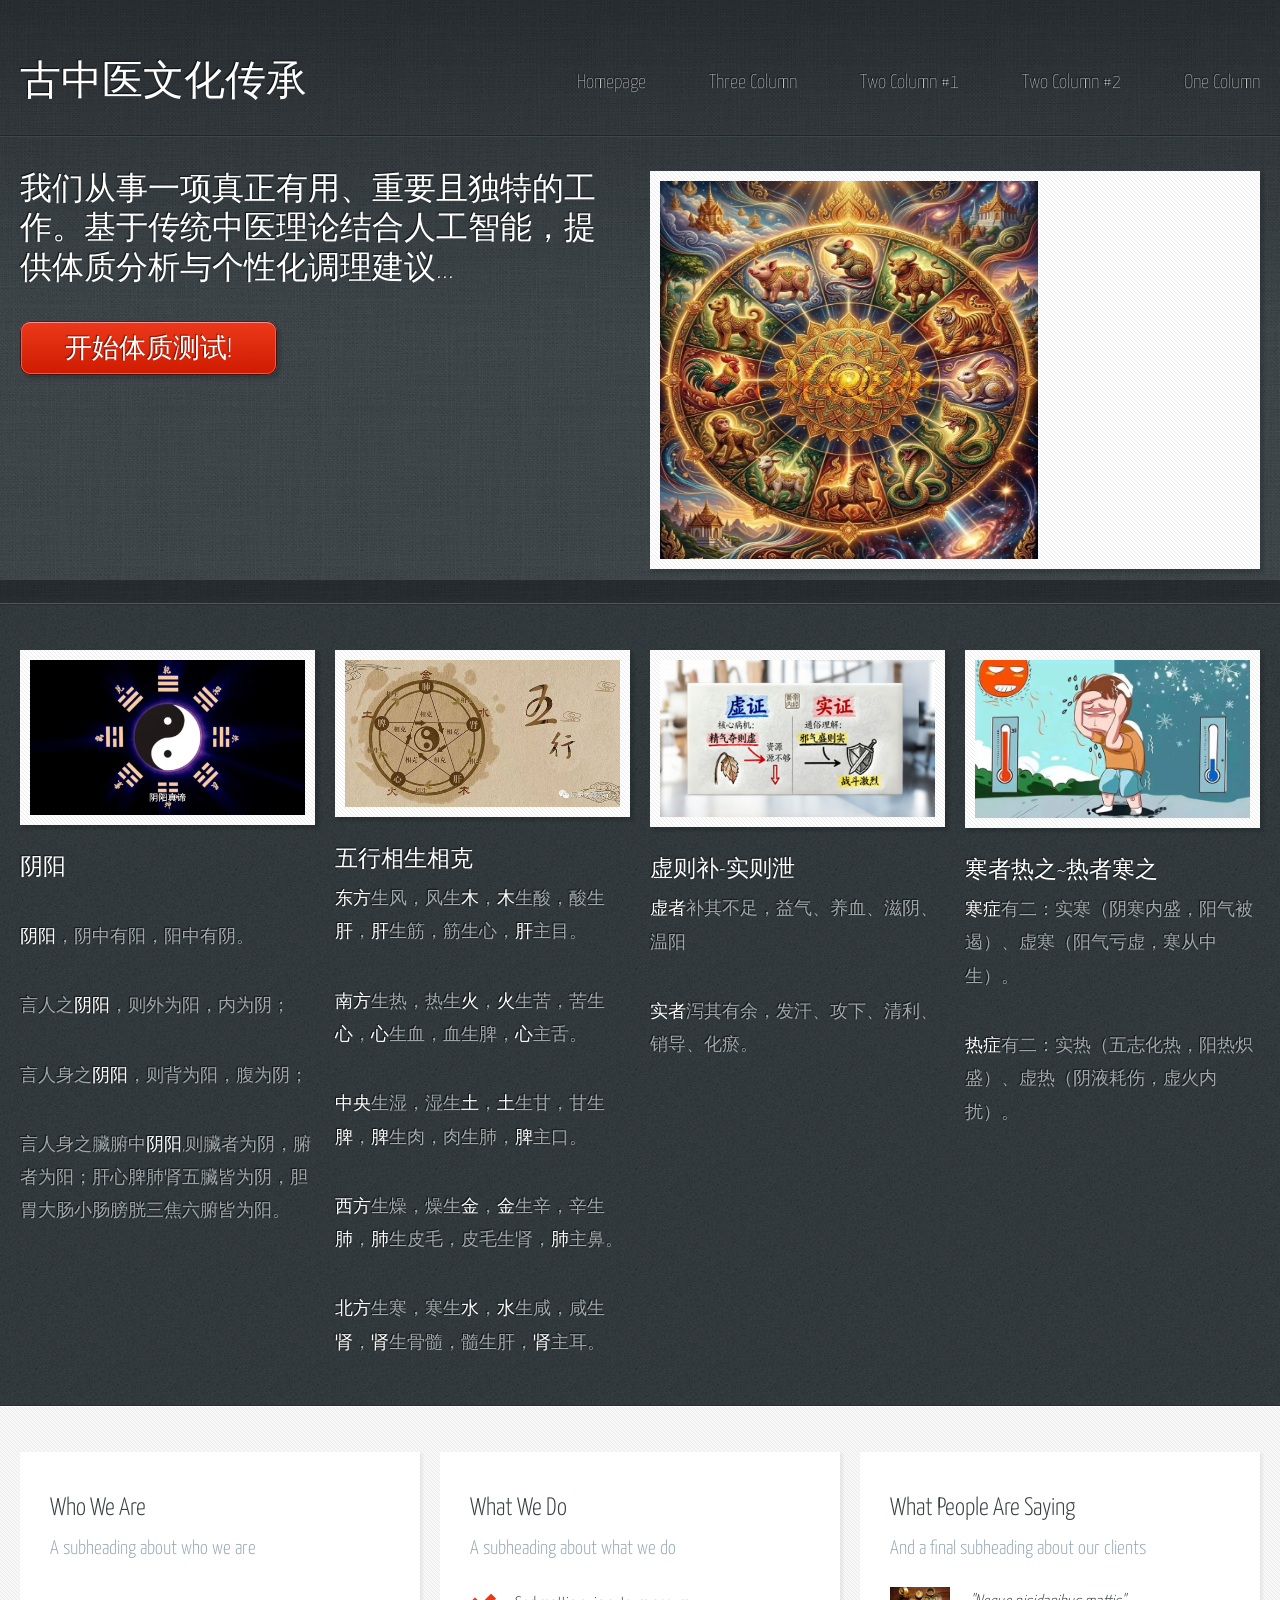
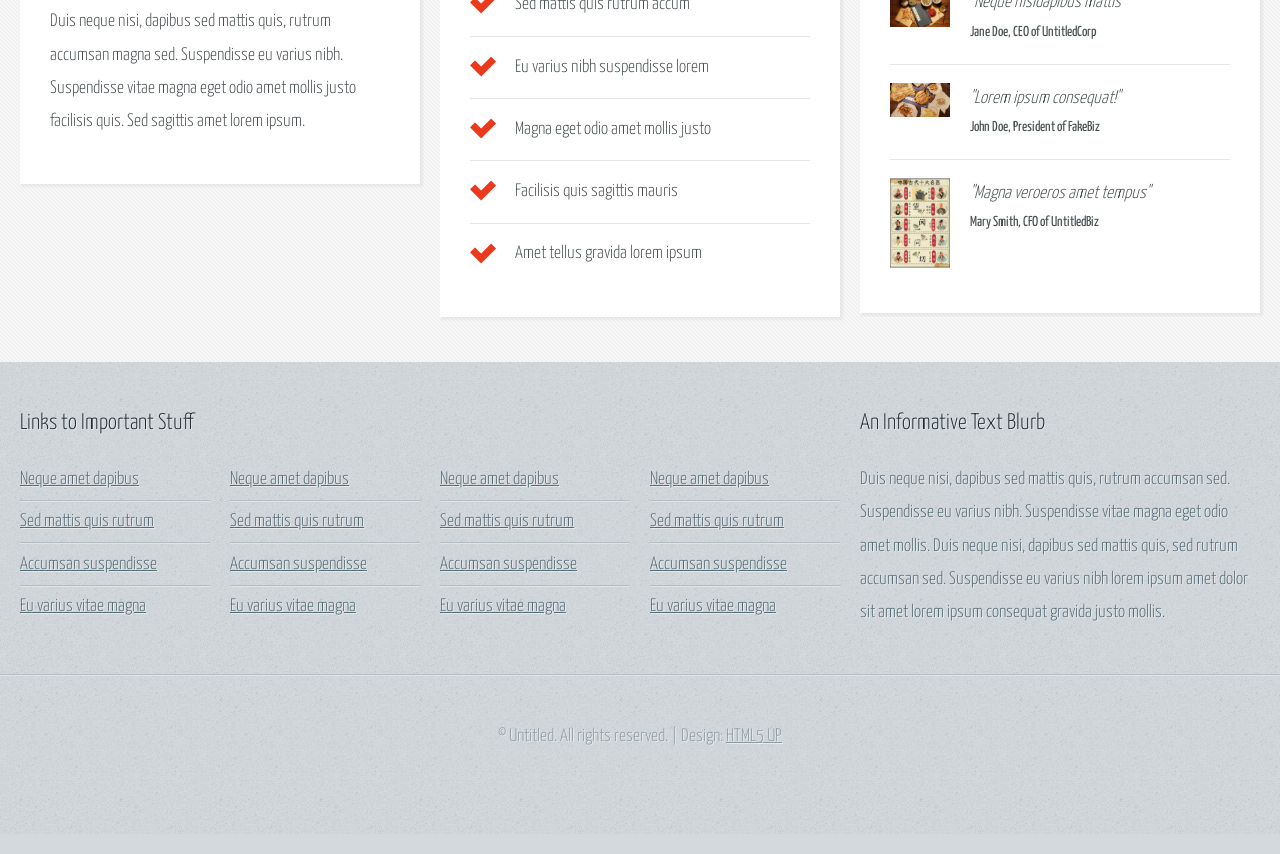
==== index.html @ 81f9f202 "Update index.html" ====
<!DOCTYPE HTML>
<!--
	Halcyonic by HTML5 UP
	html5up.net | @ajlkn
	Free for personal and commercial use under the CCA 3.0 license (html5up.net/license)
-->
<html>
	<head>
		<title>用AI解读古代中医</title>
		<meta charset="utf-8" />
		<meta name="viewport" content="width=device-width, initial-scale=1, user-scalable=no" />
		<link rel="stylesheet" href="assets/css/main.css" />
	</head>
	<body>
		<div id="page-wrapper">

			<!-- Header -->
				<section id="header">
					<div class="container">
						<div class="row">
							<div class="col-12">

								<!-- Logo -->
									<h1><a href="index.html" id="logo">古中医文化传承</a></h1>

								<!-- Nav -->
									<nav id="nav">
										<a href="index.html">Homepage</a>
										<a href="threecolumn.html">Three Column</a>
										<a href="twocolumn1.html">Two Column #1</a>
										<a href="twocolumn2.html">Two Column #2</a>
										<a href="onecolumn.html">One Column</a>
									</nav>

							</div>
						</div>
					</div>
					<div id="banner">
						<div class="container">
							<div class="row">
								<div class="col-6 col-12-medium">

									<!-- Banner Copy -->
										<p>我们从事一项真正有用、重要且独特的工作。基于传统中医理论结合人工智能，提供体质分析与个性化调理建议...</p>
										<a href="#" class="button-large">开始体质测试!</a>

								</div>
								<div class="col-6 col-12-medium imp-medium">

									<!-- Banner Image -->
										<a href="#" class="bordered-feature-image"><img src="images/banner.jpg" style="width:378px; height:378px;" /></a>

								</div>
							</div>
						</div>
					</div>
				</section>

			<!-- Features -->
				<section id="features">
					<div class="container">
						<div class="row">
							<div class="col-3 col-6-medium col-12-small">

								<!-- Feature #1 -->
									<section>
										<a href="#" class="bordered-feature-image"><img src="images/pic01.jpg" alt="" /></a>
										<h2>阴阳</h2>
										<p>
											<p><strong>阴阳</strong>，阴中有阳，阳中有阴。</p><p>言人之<strong>阴阳</strong>，则外为阳，内为阴；</p><p>言人身之<strong>阴阳</strong>，则背为阳，腹为阴；</p><p>言人身之臟腑中<strong>阴阳</strong>,则臟者为阴，腑者为阳；肝心脾肺肾五臟皆为阴，胆胃大肠小肠膀胱三焦六腑皆为阳。
											
										</p>
									</section>

							</div>
							<div class="col-3 col-6-medium col-12-small">

								<!-- Feature #2 -->
									<section>
										<a href="#" class="bordered-feature-image"><img src="images/pic02.jpg" alt="" /></a>
										<h2>五行相生相克</h2>
										<p>
											 <strong>东方</strong>生风，风生<strong>木</strong>，<strong>木</strong>生酸，酸生<strong>肝</strong>，<strong>肝</strong>生筋，筋生心，<strong>肝</strong>主目。</p>
                                                                                        <p><strong>南方</strong>生热，热生<strong>火</strong>，<strong>火</strong>生苦，苦生<strong>心</strong>，<strong>心</strong>生血，血生脾，<strong>心</strong>主舌。</p>
											<p><strong>中央</strong>生湿，湿生<strong>土</strong>，<strong>土</strong>生甘，甘生<strong>脾</strong>，<strong>脾</strong>生肉，肉生肺，<strong>脾</strong>主口。</p>
                                                                                        <p><strong>西方</strong>生燥，燥生<strong>金</strong>，<strong>金</strong>生辛，辛生<strong>肺</strong>，<strong>肺</strong>生皮毛，皮毛生肾，<strong>肺</strong>主鼻。</p>
                                                                                        <p><strong>北方</strong>生寒，寒生<strong>水</strong>，<strong>水</strong>生咸，咸生<strong>肾</strong>，<strong>肾</strong>生骨髓，髓生肝，<strong>肾</strong>主耳。
										</p>
									</section>

							</div>
							<div class="col-3 col-6-medium col-12-small">

								<!-- Feature #3 -->
									<section>
										<a href="#" class="bordered-feature-image"><img src="images/pic03.jpg" alt="" /></a>
										<h2>虚则补-实则泄</h2>
										<p><strong>虚者</strong>补其不足，益气、养血、滋阴、温阳</p>
                                                                                <p><strong>实者</strong>泻其有余，发汗、攻下、清利、销导、化瘀。
											
										</p>
									</section>

							</div>
							<div class="col-3 col-6-medium col-12-small">

								<!-- Feature #4 -->
									<section>
										<a href="#" class="bordered-feature-image"><img src="images/pic04.jpg" alt="" /></a>
										<h2>寒者热之~热者寒之</h2>
										<p><strong>寒症</strong>有二：实寒（阴寒内盛，阳气被遏）、虚寒（阳气亏虚，寒从中生）。</p><p><strong>热症</strong>有二：实热（五志化热，阳热炽盛）、虚热（阴液耗伤，虚火内扰）。										</p>
									</section>

							</div>
						</div>
					</div>
				</section>

			<!-- Content -->
				<section id="content">
					<div class="container">
						<div class="row aln-center">
							<div class="col-4 col-12-medium">

								<!-- Box #1 -->
									<section>
										<header>
											<h2>Who We Are</h2>
											<h3>A subheading about who we are</h3>
										</header>
										<a href="#" class="feature-image"><img src="images/pic05.jpg" alt="" /></a>
										<p>
											Duis neque nisi, dapibus sed mattis quis, rutrum accumsan magna sed.
											Suspendisse eu varius nibh. Suspendisse vitae magna eget odio amet mollis
											justo facilisis quis. Sed sagittis amet lorem ipsum.
										</p>
									</section>

							</div>
							<div class="col-4 col-6-medium col-12-small">

								<!-- Box #2 -->
									<section>
										<header>
											<h2>What We Do</h2>
											<h3>A subheading about what we do</h3>
										</header>
										<ul class="check-list">
											<li>Sed mattis quis rutrum accum</li>
											<li>Eu varius nibh suspendisse lorem</li>
											<li>Magna eget odio amet mollis justo</li>
											<li>Facilisis quis sagittis mauris</li>
											<li>Amet tellus gravida lorem ipsum</li>
										</ul>
									</section>

							</div>
							<div class="col-4 col-6-medium col-12-small">

								<!-- Box #3 -->
									<section>
										<header>
											<h2>What People Are Saying</h2>
											<h3>And a final subheading about our clients</h3>
										</header>
										<ul class="quote-list">
											<li>
												<img src="images/pic06.jpg" alt="" />
												<p>"Neque nisidapibus mattis"</p>
												<span>Jane Doe, CEO of UntitledCorp</span>
											</li>
											<li>
												<img src="images/pic07.jpg" alt="" />
												<p>"Lorem ipsum consequat!"</p>
												<span>John Doe, President of FakeBiz</span>
											</li>
											<li>
												<img src="images/pic08.jpg" alt="" />
												<p>"Magna veroeros amet tempus"</p>
												<span>Mary Smith, CFO of UntitledBiz</span>
											</li>
										</ul>
									</section>

							</div>
						</div>
					</div>
				</section>

			<!-- Footer -->
				<section id="footer">
					<div class="container">
						<div class="row">
							<div class="col-8 col-12-medium">

								<!-- Links -->
									<section>
										<h2>Links to Important Stuff</h2>
										<div>
											<div class="row">
												<div class="col-3 col-12-small">
													<ul class="link-list last-child">
														<li><a href="#">Neque amet dapibus</a></li>
														<li><a href="#">Sed mattis quis rutrum</a></li>
														<li><a href="#">Accumsan suspendisse</a></li>
														<li><a href="#">Eu varius vitae magna</a></li>
													</ul>
												</div>
												<div class="col-3 col-12-small">
													<ul class="link-list last-child">
														<li><a href="#">Neque amet dapibus</a></li>
														<li><a href="#">Sed mattis quis rutrum</a></li>
														<li><a href="#">Accumsan suspendisse</a></li>
														<li><a href="#">Eu varius vitae magna</a></li>
													</ul>
												</div>
												<div class="col-3 col-12-small">
													<ul class="link-list last-child">
														<li><a href="#">Neque amet dapibus</a></li>
														<li><a href="#">Sed mattis quis rutrum</a></li>
														<li><a href="#">Accumsan suspendisse</a></li>
														<li><a href="#">Eu varius vitae magna</a></li>
													</ul>
												</div>
												<div class="col-3 col-12-small">
													<ul class="link-list last-child">
														<li><a href="#">Neque amet dapibus</a></li>
														<li><a href="#">Sed mattis quis rutrum</a></li>
														<li><a href="#">Accumsan suspendisse</a></li>
														<li><a href="#">Eu varius vitae magna</a></li>
													</ul>
												</div>
											</div>
										</div>
									</section>

							</div>
							<div class="col-4 col-12-medium imp-medium">

								<!-- Blurb -->
									<section>
										<h2>An Informative Text Blurb</h2>
										<p>
											Duis neque nisi, dapibus sed mattis quis, rutrum accumsan sed. Suspendisse eu
											varius nibh. Suspendisse vitae magna eget odio amet mollis. Duis neque nisi,
											dapibus sed mattis quis, sed rutrum accumsan sed. Suspendisse eu varius nibh
											lorem ipsum amet dolor sit amet lorem ipsum consequat gravida justo mollis.
										</p>
									</section>

							</div>
						</div>
					</div>
				</section>

			<!-- Copyright -->
				<div id="copyright">
					&copy; Untitled. All rights reserved. | Design: <a href="http://html5up.net">HTML5 UP</a>
				</div>

		</div>

		<!-- Scripts -->
			<script src="assets/js/jquery.min.js"></script>
			<script src="assets/js/browser.min.js"></script>
			<script src="assets/js/breakpoints.min.js"></script>
			<script src="assets/js/util.js"></script>
			<script src="assets/js/main.js"></script>

	</body>
</html>
---- assets/css/main.css ----
@import url("https://fonts.googleapis.com/css?family=Yanone+Kaffeesatz:400,300,200");

/*
	Halcyonic by HTML5 UP
	html5up.net | @ajlkn
	Free for personal and commercial use under the CCA 3.0 license (html5up.net/license)
*/

html, body, div, span, applet, object,
iframe, h1, h2, h3, h4, h5, h6, p, blockquote,
pre, a, abbr, acronym, address, big, cite,
code, del, dfn, em, img, ins, kbd, q, s, samp,
small, strike, strong, sub, sup, tt, var, b,
u, i, center, dl, dt, dd, ol, ul, li, fieldset,
form, label, legend, table, caption, tbody,
tfoot, thead, tr, th, td, article, aside,
canvas, details, embed, figure, figcaption,
footer, header, hgroup, menu, nav, output, ruby,
section, summary, time, mark, audio, video {
	margin: 0;
	padding: 0;
	border: 0;
	font-size: 100%;
	font: inherit;
	vertical-align: baseline;}

article, aside, details, figcaption, figure,
footer, header, hgroup, menu, nav, section {
	display: block;}

body {
	line-height: 1;
}

ol, ul {
	list-style: none;
}

blockquote, q {
	quotes: none;
}

	blockquote:before, blockquote:after, q:before, q:after {
		content: '';
		content: none;
	}

table {
	border-collapse: collapse;
	border-spacing: 0;
}

body {
	-webkit-text-size-adjust: none;
}

mark {
	background-color: transparent;
	color: inherit;
}

input::-moz-focus-inner {
	border: 0;
	padding: 0;
}

input, select, textarea {
	-moz-appearance: none;
	-webkit-appearance: none;
	-ms-appearance: none;
	appearance: none;
}

/* Basic */

	html {
		box-sizing: border-box;
	}

	*, *:before, *:after {
		box-sizing: inherit;
	}

	body {
		background: #D4D9DD url("images/bg03.jpg");
		color: #474f51;
		font-size: 13.5pt;
		font-family: 'Yanone Kaffeesatz';
		line-height: 1.85em;
		font-weight: 300;
	}

	input, textarea, select {
		color: #474f51;
		font-size: 13.5pt;
		font-family: 'Yanone Kaffeesatz';
		line-height: 1.85em;
		font-weight: 300;
	}

	ul, ol, p, dl {
		margin: 0 0 2em 0;
	}

	a {
		text-decoration: underline;
	}

		a:hover {
			text-decoration: none;
		}

	section > :last-child,
	section:last-child,
	.last-child {
		margin-bottom: 0 !important;
	}

/* Container */

	.container {
		margin: 0 auto;
		max-width: 100%;
		width: 1200px;
	}

		@media screen and (max-width: 1680px) {

			.container {
				width: 1200px;
			}

		}

		@media screen and (max-width: 1280px) {

			.container {
				width: calc(100% - 40px);
			}

		}

		@media screen and (max-width: 980px) {

			.container {
				width: calc(100% - 50px);
			}

		}

		@media screen and (max-width: 736px) {

			.container {
				width: calc(100% - 40px);
			}

		}

/* Row */

	.row {
		display: flex;
		flex-wrap: wrap;
		box-sizing: border-box;
		align-items: stretch;
	}

		.row > * {
			box-sizing: border-box;
		}

		.row.gtr-uniform > * > :last-child {
			margin-bottom: 0;
		}

		.row.aln-left {
			justify-content: flex-start;
		}

		.row.aln-center {
			justify-content: center;
		}

		.row.aln-right {
			justify-content: flex-end;
		}

		.row.aln-top {
			align-items: flex-start;
		}

		.row.aln-middle {
			align-items: center;
		}

		.row.aln-bottom {
			align-items: flex-end;
		}

		.row > .imp {
			order: -1;
		}

		.row > .col-1 {
			width: 8.33333%;
		}

		.row > .off-1 {
			margin-left: 8.33333%;
		}

		.row > .col-2 {
			width: 16.66667%;
		}

		.row > .off-2 {
			margin-left: 16.66667%;
		}

		.row > .col-3 {
			width: 25%;
		}

		.row > .off-3 {
			margin-left: 25%;
		}

		.row > .col-4 {
			width: 33.33333%;
		}

		.row > .off-4 {
			margin-left: 33.33333%;
		}

		.row > .col-5 {
			width: 41.66667%;
		}

		.row > .off-5 {
			margin-left: 41.66667%;
		}

		.row > .col-6 {
			width: 50%;
		}

		.row > .off-6 {
			margin-left: 50%;
		}

		.row > .col-7 {
			width: 58.33333%;
		}

		.row > .off-7 {
			margin-left: 58.33333%;
		}

		.row > .col-8 {
			width: 66.66667%;
		}

		.row > .off-8 {
			margin-left: 66.66667%;
		}

		.row > .col-9 {
			width: 75%;
		}

		.row > .off-9 {
			margin-left: 75%;
		}

		.row > .col-10 {
			width: 83.33333%;
		}

		.row > .off-10 {
			margin-left: 83.33333%;
		}

		.row > .col-11 {
			width: 91.66667%;
		}

		.row > .off-11 {
			margin-left: 91.66667%;
		}

		.row > .col-12 {
			width: 100%;
		}

		.row > .off-12 {
			margin-left: 100%;
		}

		.row.gtr-0 {
			margin-top: 0px;
			margin-left: 0px;
		}

			.row.gtr-0 > * {
				padding: 0px 0 0 0px;
			}

			.row.gtr-0.gtr-uniform {
				margin-top: 0px;
			}

				.row.gtr-0.gtr-uniform > * {
					padding-top: 0px;
				}

		.row.gtr-25 {
			margin-top: -6.25px;
			margin-left: -6.25px;
		}

			.row.gtr-25 > * {
				padding: 6.25px 0 0 6.25px;
			}

			.row.gtr-25.gtr-uniform {
				margin-top: -6.25px;
			}

				.row.gtr-25.gtr-uniform > * {
					padding-top: 6.25px;
				}

		.row.gtr-50 {
			margin-top: -12.5px;
			margin-left: -12.5px;
		}

			.row.gtr-50 > * {
				padding: 12.5px 0 0 12.5px;
			}

			.row.gtr-50.gtr-uniform {
				margin-top: -12.5px;
			}

				.row.gtr-50.gtr-uniform > * {
					padding-top: 12.5px;
				}

		.row {
			margin-top: -25px;
			margin-left: -25px;
		}

			.row > * {
				padding: 25px 0 0 25px;
			}

			.row.gtr-uniform {
				margin-top: -25px;
			}

				.row.gtr-uniform > * {
					padding-top: 25px;
				}

		.row.gtr-150 {
			margin-top: -37.5px;
			margin-left: -37.5px;
		}

			.row.gtr-150 > * {
				padding: 37.5px 0 0 37.5px;
			}

			.row.gtr-150.gtr-uniform {
				margin-top: -37.5px;
			}

				.row.gtr-150.gtr-uniform > * {
					padding-top: 37.5px;
				}

		.row.gtr-200 {
			margin-top: -50px;
			margin-left: -50px;
		}

			.row.gtr-200 > * {
				padding: 50px 0 0 50px;
			}

			.row.gtr-200.gtr-uniform {
				margin-top: -50px;
			}

				.row.gtr-200.gtr-uniform > * {
					padding-top: 50px;
				}

		@media screen and (max-width: 1680px) {

			.row {
				display: flex;
				flex-wrap: wrap;
				box-sizing: border-box;
				align-items: stretch;
			}

				.row > * {
					box-sizing: border-box;
				}

				.row.gtr-uniform > * > :last-child {
					margin-bottom: 0;
				}

				.row.aln-left {
					justify-content: flex-start;
				}

				.row.aln-center {
					justify-content: center;
				}

				.row.aln-right {
					justify-content: flex-end;
				}

				.row.aln-top {
					align-items: flex-start;
				}

				.row.aln-middle {
					align-items: center;
				}

				.row.aln-bottom {
					align-items: flex-end;
				}

				.row > .imp-xlarge {
					order: -1;
				}

				.row > .col-1-xlarge {
					width: 8.33333%;
				}

				.row > .off-1-xlarge {
					margin-left: 8.33333%;
				}

				.row > .col-2-xlarge {
					width: 16.66667%;
				}

				.row > .off-2-xlarge {
					margin-left: 16.66667%;
				}

				.row > .col-3-xlarge {
					width: 25%;
				}

				.row > .off-3-xlarge {
					margin-left: 25%;
				}

				.row > .col-4-xlarge {
					width: 33.33333%;
				}

				.row > .off-4-xlarge {
					margin-left: 33.33333%;
				}

				.row > .col-5-xlarge {
					width: 41.66667%;
				}

				.row > .off-5-xlarge {
					margin-left: 41.66667%;
				}

				.row > .col-6-xlarge {
					width: 50%;
				}

				.row > .off-6-xlarge {
					margin-left: 50%;
				}

				.row > .col-7-xlarge {
					width: 58.33333%;
				}

				.row > .off-7-xlarge {
					margin-left: 58.33333%;
				}

				.row > .col-8-xlarge {
					width: 66.66667%;
				}

				.row > .off-8-xlarge {
					margin-left: 66.66667%;
				}

				.row > .col-9-xlarge {
					width: 75%;
				}

				.row > .off-9-xlarge {
					margin-left: 75%;
				}

				.row > .col-10-xlarge {
					width: 83.33333%;
				}

				.row > .off-10-xlarge {
					margin-left: 83.33333%;
				}

				.row > .col-11-xlarge {
					width: 91.66667%;
				}

				.row > .off-11-xlarge {
					margin-left: 91.66667%;
				}

				.row > .col-12-xlarge {
					width: 100%;
				}

				.row > .off-12-xlarge {
					margin-left: 100%;
				}

				.row.gtr-0 {
					margin-top: 0px;
					margin-left: 0px;
				}

					.row.gtr-0 > * {
						padding: 0px 0 0 0px;
					}

					.row.gtr-0.gtr-uniform {
						margin-top: 0px;
					}

						.row.gtr-0.gtr-uniform > * {
							padding-top: 0px;
						}

				.row.gtr-25 {
					margin-top: -6.25px;
					margin-left: -6.25px;
				}

					.row.gtr-25 > * {
						padding: 6.25px 0 0 6.25px;
					}

					.row.gtr-25.gtr-uniform {
						margin-top: -6.25px;
					}

						.row.gtr-25.gtr-uniform > * {
							padding-top: 6.25px;
						}

				.row.gtr-50 {
					margin-top: -12.5px;
					margin-left: -12.5px;
				}

					.row.gtr-50 > * {
						padding: 12.5px 0 0 12.5px;
					}

					.row.gtr-50.gtr-uniform {
						margin-top: -12.5px;
					}

						.row.gtr-50.gtr-uniform > * {
							padding-top: 12.5px;
						}

				.row {
					margin-top: -25px;
					margin-left: -25px;
				}

					.row > * {
						padding: 25px 0 0 25px;
					}

					.row.gtr-uniform {
						margin-top: -25px;
					}

						.row.gtr-uniform > * {
							padding-top: 25px;
						}

				.row.gtr-150 {
					margin-top: -37.5px;
					margin-left: -37.5px;
				}

					.row.gtr-150 > * {
						padding: 37.5px 0 0 37.5px;
					}

					.row.gtr-150.gtr-uniform {
						margin-top: -37.5px;
					}

						.row.gtr-150.gtr-uniform > * {
							padding-top: 37.5px;
						}

				.row.gtr-200 {
					margin-top: -50px;
					margin-left: -50px;
				}

					.row.gtr-200 > * {
						padding: 50px 0 0 50px;
					}

					.row.gtr-200.gtr-uniform {
						margin-top: -50px;
					}

						.row.gtr-200.gtr-uniform > * {
							padding-top: 50px;
						}

		}

		@media screen and (max-width: 1280px) {

			.row {
				display: flex;
				flex-wrap: wrap;
				box-sizing: border-box;
				align-items: stretch;
			}

				.row > * {
					box-sizing: border-box;
				}

				.row.gtr-uniform > * > :last-child {
					margin-bottom: 0;
				}

				.row.aln-left {
					justify-content: flex-start;
				}

				.row.aln-center {
					justify-content: center;
				}

				.row.aln-right {
					justify-content: flex-end;
				}

				.row.aln-top {
					align-items: flex-start;
				}

				.row.aln-middle {
					align-items: center;
				}

				.row.aln-bottom {
					align-items: flex-end;
				}

				.row > .imp-large {
					order: -1;
				}

				.row > .col-1-large {
					width: 8.33333%;
				}

				.row > .off-1-large {
					margin-left: 8.33333%;
				}

				.row > .col-2-large {
					width: 16.66667%;
				}

				.row > .off-2-large {
					margin-left: 16.66667%;
				}

				.row > .col-3-large {
					width: 25%;
				}

				.row > .off-3-large {
					margin-left: 25%;
				}

				.row > .col-4-large {
					width: 33.33333%;
				}

				.row > .off-4-large {
					margin-left: 33.33333%;
				}

				.row > .col-5-large {
					width: 41.66667%;
				}

				.row > .off-5-large {
					margin-left: 41.66667%;
				}

				.row > .col-6-large {
					width: 50%;
				}

				.row > .off-6-large {
					margin-left: 50%;
				}

				.row > .col-7-large {
					width: 58.33333%;
				}

				.row > .off-7-large {
					margin-left: 58.33333%;
				}

				.row > .col-8-large {
					width: 66.66667%;
				}

				.row > .off-8-large {
					margin-left: 66.66667%;
				}

				.row > .col-9-large {
					width: 75%;
				}

				.row > .off-9-large {
					margin-left: 75%;
				}

				.row > .col-10-large {
					width: 83.33333%;
				}

				.row > .off-10-large {
					margin-left: 83.33333%;
				}

				.row > .col-11-large {
					width: 91.66667%;
				}

				.row > .off-11-large {
					margin-left: 91.66667%;
				}

				.row > .col-12-large {
					width: 100%;
				}

				.row > .off-12-large {
					margin-left: 100%;
				}

				.row.gtr-0 {
					margin-top: 0px;
					margin-left: 0px;
				}

					.row.gtr-0 > * {
						padding: 0px 0 0 0px;
					}

					.row.gtr-0.gtr-uniform {
						margin-top: 0px;
					}

						.row.gtr-0.gtr-uniform > * {
							padding-top: 0px;
						}

				.row.gtr-25 {
					margin-top: -5px;
					margin-left: -5px;
				}

					.row.gtr-25 > * {
						padding: 5px 0 0 5px;
					}

					.row.gtr-25.gtr-uniform {
						margin-top: -5px;
					}

						.row.gtr-25.gtr-uniform > * {
							padding-top: 5px;
						}

				.row.gtr-50 {
					margin-top: -10px;
					margin-left: -10px;
				}

					.row.gtr-50 > * {
						padding: 10px 0 0 10px;
					}

					.row.gtr-50.gtr-uniform {
						margin-top: -10px;
					}

						.row.gtr-50.gtr-uniform > * {
							padding-top: 10px;
						}

				.row {
					margin-top: -20px;
					margin-left: -20px;
				}

					.row > * {
						padding: 20px 0 0 20px;
					}

					.row.gtr-uniform {
						margin-top: -20px;
					}

						.row.gtr-uniform > * {
							padding-top: 20px;
						}

				.row.gtr-150 {
					margin-top: -30px;
					margin-left: -30px;
				}

					.row.gtr-150 > * {
						padding: 30px 0 0 30px;
					}

					.row.gtr-150.gtr-uniform {
						margin-top: -30px;
					}

						.row.gtr-150.gtr-uniform > * {
							padding-top: 30px;
						}

				.row.gtr-200 {
					margin-top: -40px;
					margin-left: -40px;
				}

					.row.gtr-200 > * {
						padding: 40px 0 0 40px;
					}

					.row.gtr-200.gtr-uniform {
						margin-top: -40px;
					}

						.row.gtr-200.gtr-uniform > * {
							padding-top: 40px;
						}

		}

		@media screen and (max-width: 980px) {

			.row {
				display: flex;
				flex-wrap: wrap;
				box-sizing: border-box;
				align-items: stretch;
			}

				.row > * {
					box-sizing: border-box;
				}

				.row.gtr-uniform > * > :last-child {
					margin-bottom: 0;
				}

				.row.aln-left {
					justify-content: flex-start;
				}

				.row.aln-center {
					justify-content: center;
				}

				.row.aln-right {
					justify-content: flex-end;
				}

				.row.aln-top {
					align-items: flex-start;
				}

				.row.aln-middle {
					align-items: center;
				}

				.row.aln-bottom {
					align-items: flex-end;
				}

				.row > .imp-medium {
					order: -1;
				}

				.row > .col-1-medium {
					width: 8.33333%;
				}

				.row > .off-1-medium {
					margin-left: 8.33333%;
				}

				.row > .col-2-medium {
					width: 16.66667%;
				}

				.row > .off-2-medium {
					margin-left: 16.66667%;
				}

				.row > .col-3-medium {
					width: 25%;
				}

				.row > .off-3-medium {
					margin-left: 25%;
				}

				.row > .col-4-medium {
					width: 33.33333%;
				}

				.row > .off-4-medium {
					margin-left: 33.33333%;
				}

				.row > .col-5-medium {
					width: 41.66667%;
				}

				.row > .off-5-medium {
					margin-left: 41.66667%;
				}

				.row > .col-6-medium {
					width: 50%;
				}

				.row > .off-6-medium {
					margin-left: 50%;
				}

				.row > .col-7-medium {
					width: 58.33333%;
				}

				.row > .off-7-medium {
					margin-left: 58.33333%;
				}

				.row > .col-8-medium {
					width: 66.66667%;
				}

				.row > .off-8-medium {
					margin-left: 66.66667%;
				}

				.row > .col-9-medium {
					width: 75%;
				}

				.row > .off-9-medium {
					margin-left: 75%;
				}

				.row > .col-10-medium {
					width: 83.33333%;
				}

				.row > .off-10-medium {
					margin-left: 83.33333%;
				}

				.row > .col-11-medium {
					width: 91.66667%;
				}

				.row > .off-11-medium {
					margin-left: 91.66667%;
				}

				.row > .col-12-medium {
					width: 100%;
				}

				.row > .off-12-medium {
					margin-left: 100%;
				}

				.row.gtr-0 {
					margin-top: 0px;
					margin-left: 0px;
				}

					.row.gtr-0 > * {
						padding: 0px 0 0 0px;
					}

					.row.gtr-0.gtr-uniform {
						margin-top: 0px;
					}

						.row.gtr-0.gtr-uniform > * {
							padding-top: 0px;
						}

				.row.gtr-25 {
					margin-top: -6.25px;
					margin-left: -6.25px;
				}

					.row.gtr-25 > * {
						padding: 6.25px 0 0 6.25px;
					}

					.row.gtr-25.gtr-uniform {
						margin-top: -6.25px;
					}

						.row.gtr-25.gtr-uniform > * {
							padding-top: 6.25px;
						}

				.row.gtr-50 {
					margin-top: -12.5px;
					margin-left: -12.5px;
				}

					.row.gtr-50 > * {
						padding: 12.5px 0 0 12.5px;
					}

					.row.gtr-50.gtr-uniform {
						margin-top: -12.5px;
					}

						.row.gtr-50.gtr-uniform > * {
							padding-top: 12.5px;
						}

				.row {
					margin-top: -25px;
					margin-left: -25px;
				}

					.row > * {
						padding: 25px 0 0 25px;
					}

					.row.gtr-uniform {
						margin-top: -25px;
					}

						.row.gtr-uniform > * {
							padding-top: 25px;
						}

				.row.gtr-150 {
					margin-top: -37.5px;
					margin-left: -37.5px;
				}

					.row.gtr-150 > * {
						padding: 37.5px 0 0 37.5px;
					}

					.row.gtr-150.gtr-uniform {
						margin-top: -37.5px;
					}

						.row.gtr-150.gtr-uniform > * {
							padding-top: 37.5px;
						}

				.row.gtr-200 {
					margin-top: -50px;
					margin-left: -50px;
				}

					.row.gtr-200 > * {
						padding: 50px 0 0 50px;
					}

					.row.gtr-200.gtr-uniform {
						margin-top: -50px;
					}

						.row.gtr-200.gtr-uniform > * {
							padding-top: 50px;
						}

		}

		@media screen and (max-width: 736px) {

			.row {
				display: flex;
				flex-wrap: wrap;
				box-sizing: border-box;
				align-items: stretch;
			}

				.row > * {
					box-sizing: border-box;
				}

				.row.gtr-uniform > * > :last-child {
					margin-bottom: 0;
				}

				.row.aln-left {
					justify-content: flex-start;
				}

				.row.aln-center {
					justify-content: center;
				}

				.row.aln-right {
					justify-content: flex-end;
				}

				.row.aln-top {
					align-items: flex-start;
				}

				.row.aln-middle {
					align-items: center;
				}

				.row.aln-bottom {
					align-items: flex-end;
				}

				.row > .imp-small {
					order: -1;
				}

				.row > .col-1-small {
					width: 8.33333%;
				}

				.row > .off-1-small {
					margin-left: 8.33333%;
				}

				.row > .col-2-small {
					width: 16.66667%;
				}

				.row > .off-2-small {
					margin-left: 16.66667%;
				}

				.row > .col-3-small {
					width: 25%;
				}

				.row > .off-3-small {
					margin-left: 25%;
				}

				.row > .col-4-small {
					width: 33.33333%;
				}

				.row > .off-4-small {
					margin-left: 33.33333%;
				}

				.row > .col-5-small {
					width: 41.66667%;
				}

				.row > .off-5-small {
					margin-left: 41.66667%;
				}

				.row > .col-6-small {
					width: 50%;
				}

				.row > .off-6-small {
					margin-left: 50%;
				}

				.row > .col-7-small {
					width: 58.33333%;
				}

				.row > .off-7-small {
					margin-left: 58.33333%;
				}

				.row > .col-8-small {
					width: 66.66667%;
				}

				.row > .off-8-small {
					margin-left: 66.66667%;
				}

				.row > .col-9-small {
					width: 75%;
				}

				.row > .off-9-small {
					margin-left: 75%;
				}

				.row > .col-10-small {
					width: 83.33333%;
				}

				.row > .off-10-small {
					margin-left: 83.33333%;
				}

				.row > .col-11-small {
					width: 91.66667%;
				}

				.row > .off-11-small {
					margin-left: 91.66667%;
				}

				.row > .col-12-small {
					width: 100%;
				}

				.row > .off-12-small {
					margin-left: 100%;
				}

				.row.gtr-0 {
					margin-top: 0px;
					margin-left: 0px;
				}

					.row.gtr-0 > * {
						padding: 0px 0 0 0px;
					}

					.row.gtr-0.gtr-uniform {
						margin-top: 0px;
					}

						.row.gtr-0.gtr-uniform > * {
							padding-top: 0px;
						}

				.row.gtr-25 {
					margin-top: -5px;
					margin-left: -5px;
				}

					.row.gtr-25 > * {
						padding: 5px 0 0 5px;
					}

					.row.gtr-25.gtr-uniform {
						margin-top: -5px;
					}

						.row.gtr-25.gtr-uniform > * {
							padding-top: 5px;
						}

				.row.gtr-50 {
					margin-top: -10px;
					margin-left: -10px;
				}

					.row.gtr-50 > * {
						padding: 10px 0 0 10px;
					}

					.row.gtr-50.gtr-uniform {
						margin-top: -10px;
					}

						.row.gtr-50.gtr-uniform > * {
							padding-top: 10px;
						}

				.row {
					margin-top: -20px;
					margin-left: -20px;
				}

					.row > * {
						padding: 20px 0 0 20px;
					}

					.row.gtr-uniform {
						margin-top: -20px;
					}

						.row.gtr-uniform > * {
							padding-top: 20px;
						}

				.row.gtr-150 {
					margin-top: -30px;
					margin-left: -30px;
				}

					.row.gtr-150 > * {
						padding: 30px 0 0 30px;
					}

					.row.gtr-150.gtr-uniform {
						margin-top: -30px;
					}

						.row.gtr-150.gtr-uniform > * {
							padding-top: 30px;
						}

				.row.gtr-200 {
					margin-top: -40px;
					margin-left: -40px;
				}

					.row.gtr-200 > * {
						padding: 40px 0 0 40px;
					}

					.row.gtr-200.gtr-uniform {
						margin-top: -40px;
					}

						.row.gtr-200.gtr-uniform > * {
							padding-top: 40px;
						}

		}

/* Multi-use */

	.link-list li {
		padding: 0.2em 0 0.2em 0;
	}

		.link-list li:first-child {
			padding-top: 0 !important;
			border-top: 0 !important;
		}

		.link-list li:last-child {
			padding-bottom: 0 !important;
			border-bottom: 0 !important;
		}

	.quote-list li {
		padding: 1em 0 1em 0;
		overflow: hidden;
	}

		.quote-list li:first-child {
			padding-top: 0 !important;
			border-top: 0 !important;
		}

		.quote-list li:last-child {
			padding-bottom: 0 !important;
			border-bottom: 0 !important;
		}

		.quote-list li img {
			float: left;
		}

		.quote-list li p {
			margin: 0 0 0 90px;
			font-size: 1.2em;
			font-style: italic;
		}

		.quote-list li span {
			display: block;
			margin-left: 90px;
			font-size: 0.9em;
			font-weight: 400;
		}

	.check-list li {
		padding: 0.7em 0 0.7em 45px;
		font-size: 1.2em;
		background: url("images/icon-checkmark.png") 0px 1.05em no-repeat;
	}

		.check-list li:first-child {
			padding-top: 0 !important;
			border-top: 0 !important;
			background-position: 0 0.3em;
		}

		.check-list li:last-child {
			padding-bottom: 0 !important;
			border-bottom: 0 !important;
		}

	.feature-image {
		display: block;
		margin: 0 0 2em 0;
		outline: 0;
	}

		.feature-image img {
			display: block;
			width: 100%;
		}

	.bordered-feature-image {
		display: block;
		background: #fff url("images/bg04.png");
		padding: 10px;
		box-shadow: 3px 3px 3px 1px rgba(0, 0, 0, 0.15);
		margin: 0 0 1.5em 0;
		outline: 0;
	}

		.bordered-feature-image img {
			display: block;
			width: 100%;
		}

	.button-large {
		background-image: -moz-linear-gradient(top, #ed391b, #ce1a00);
		background-image: -webkit-linear-gradient(top, #ed391b, #ce1a00);
		background-image: -ms-linear-gradient(top, #ed391b, #ce1a00);
		background-image: linear-gradient(top, #ed391b, #ce1a00);
		display: inline-block;
		background-color: #ed391b;
		color: #fff;
		text-decoration: none;
		font-size: 1.75em;
		height: 2em;
		line-height: 2.125em;
		font-weight: 300;
		padding: 0 45px;
		outline: 0;
		border-radius: 10px;
		box-shadow: inset 0px 0px 0px 1px rgba(0, 0, 0, 0.75), inset 0px 2px 0px 0px rgba(255, 192, 192, 0.5), inset 0px 0px 0px 2px rgba(255, 96, 96, 0.85), 3px 3px 3px 1px rgba(0, 0, 0, 0.15);
		text-shadow: -1px -1px 1px rgba(0, 0, 0, 0.5);
	}

		.button-large:hover {
			background-image: -moz-linear-gradient(top, #fd492b, #de2a10);
			background-image: -webkit-linear-gradient(top, #fd492b, #de2a10);
			background-image: -ms-linear-gradient(top, #fd492b, #de2a10);
			background-image: linear-gradient(top, #fd492b, #de2a10);
			background-color: #fd492b;
			box-shadow: inset 0px 0px 0px 1px rgba(0, 0, 0, 0.75), inset 0px 2px 0px 0px rgba(255, 192, 192, 0.5), inset 0px 0px 0px 2px rgba(255, 96, 96, 0.85), 3px 3px 3px 1px rgba(0, 0, 0, 0.15);
		}

		.button-large:active {
			background-image: -moz-linear-gradient(top, #ce1a00, #ed391b);
			background-image: -webkit-linear-gradient(top, #ce1a00, #ed391b);
			background-image: -ms-linear-gradient(top, #ce1a00, #ed391b);
			background-image: linear-gradient(top, #ce1a00, #ed391b);
			background-color: #ce1a00;
			box-shadow: inset 0px 0px 0px 1px rgba(0, 0, 0, 0.75), inset 0px 2px 0px 0px rgba(255, 192, 192, 0.5), inset 0px 0px 0px 2px rgba(255, 96, 96, 0.85), 3px 3px 3px 1px rgba(0, 0, 0, 0.15);
		}

/* Header */

	#header {
		position: relative;
		background: #3B4346 url("images/bg01.jpg");
		border-bottom: solid 1px #272d30;
		box-shadow: inset 0px -1px 0px 0px #51575a;
		text-shadow: -1px -1px 1px rgba(0, 0, 0, 0.75);
	}

		#header > .container {
			position: relative;
			min-height: 155px;
		}

		#header h1 {
			position: absolute;
			left: 0;
			bottom: 35px;
			font-size: 2.75em;
		}

			#header h1 a {
				color: #fff;
				text-decoration: none;
			}

		#header nav {
			position: absolute;
			right: 0;
			bottom: 35px;
			font-weight: 200;
		}

			#header nav a {
				color: #c6c8c8;
				text-decoration: none;
				font-size: 1.4em;
				margin-left: 60px;
				outline: 0;
			}

				#header nav a:hover {
					color: #f6f8f8;
				}

		.subpage #header > .container {
			height: 155px;
		}

/* Banner */

	#banner {
		border-top: solid 1px #222628;
		box-shadow: inset 0px 1px 0px 0px #3e484a;
		padding: 35px 0 35px 0;
		color: #fff;
	}

		#banner .bordered-feature-image {
			margin-bottom: 0;
		}

		#banner p {
			font-size: 2em;
			font-weight: 200;
			line-height: 1.25em;
			padding-right: 1em;
			margin: 0 0 1em 0;
		}

/* Features */

	#features {
		background: #353D40 url("images/bg02.jpg");
		border-bottom: solid 1px #272e31;
		padding: 45px 0 45px 0;
		text-shadow: -1px -1px 1px rgba(0, 0, 0, 0.75);
		color: #a0a8ab;
	}

		#features h2 {
			font-size: 1.25em;
			color: #fff;
			margin: 0 0 0.25em 0;
		}

		#features a {
			color: #e0e8eb;
		}

		#features strong {
			color: #fff;
		}

/* Content */

	#content {
		background: #f7f7f7 url("images/bg04.png");
		border-top: solid 1px #fff;
		padding: 45px 0 45px 0;
	}

		#content section {
			background: #fff;
			padding: 40px 30px 45px 30px;
			box-shadow: 2px 2px 2px 1px rgba(128, 128, 128, 0.1);
			margin: 0 0 25px 0;
		}

		#content h2 {
			font-size: 1.8em;
			color: #373f42;
			margin: 0 0 0.25em 0;
		}

		#content h3 {
			color: #96a9b5;
			font-size: 1.25em;
		}

		#content a {
			color: #ED391B;
		}

		#content header {
			margin: 0 0 2em 0;
		}

		#content .quote-list li {
			border-bottom: solid 1px #e2e6e8;
		}

		#content .link-list li {
			border-bottom: solid 1px #e2e6e8;
		}

		#content .check-list li {
			border-bottom: solid 1px #e2e6e8;
		}

/* Footer */

	#footer {
		padding: 45px 0 45px 0;
		text-shadow: 1px 1px 1px white;
		color: #546b76;
		text-shadow: 1px 1px 0px rgba(255, 255, 255, 0.5);
	}

		#footer h2 {
			font-size: 1.25em;
			color: #212f35;
			margin: 0 0 1em 0;
		}

		#footer a {
			color: #546b76;
		}

		#footer .quote-list li {
			border-top: solid 1px #e0e4e6;
			border-bottom: solid 1px #b5bec3;
		}

		#footer .link-list li {
			border-top: solid 1px #e0e4e6;
			border-bottom: solid 1px #b5bec3;
		}

		#footer .check-list li {
			border-top: solid 1px #e0e4e6;
			border-bottom: solid 1px #b5bec3;
		}

/* Copyright */

	#copyright {
		border-top: solid 1px #b5bec3;
		box-shadow: inset 0px 1px 0px 0px #e0e4e7;
		text-align: center;
		padding: 45px 0 80px 0;
		color: #8d9ca3;
		text-shadow: 1px 1px 0px rgba(255, 255, 255, 0.5);
	}

		#copyright a {
			color: #8d9ca3;
		}

/* Large */

	@media screen and (max-width: 1280px) {

		/* Multi-use */

			.check-list li {
				font-size: 1em;
				line-height: 2em;
			}

			.quote-list li {
				padding: 1em 0 1em 0;
			}

				.quote-list li img {
					width: 60px;
				}

				.quote-list li p {
					margin: 0 0 0 80px;
					font-size: 1em;
					font-style: italic;
					line-height: 1.8em;
				}

				.quote-list li span {
					display: block;
					margin-left: 80px;
					font-size: 0.8em;
					font-weight: 400;
					line-height: 1.8em;
				}

			.feature-image {
				margin: 0 0 1em 0;
			}

			.button-large {
				font-size: 1.5em;
			}

		/* Banner */

			#banner p {
				font-size: 1.75em;
			}

		/* Header */

			#header h1 {
				font-size: 2.25em;
			}

			#header nav a {
				font-size: 1.1em;
			}

		/* Content */

			#content h2 {
				font-size: 1.4em;
			}

			#content h3 {
				font-size: 1.1em;
			}

			#content header {
				margin: 0 0 1.25em 0;
			}

	}

/* Medium */

	#navPanel, #titleBar {
		display: none;
	}

	@media screen and (max-width: 980px) {

		/* Basic */

			html, body {
				overflow-x: hidden;
			}

		/* Header */

			#header {
				text-align: center;
			}

				#header > .container:first-child {
					display: none;
				}

		/* Content */

			#content {
				padding: 25px 0;
			}

		/* Nav */

			#page-wrapper {
				-moz-backface-visibility: hidden;
				-webkit-backface-visibility: hidden;
				-ms-backface-visibility: hidden;
				backface-visibility: hidden;
				-moz-transition: -moz-transform 0.5s ease;
				-webkit-transition: -webkit-transform 0.5s ease;
				-ms-transition: -ms-transform 0.5s ease;
				transition: transform 0.5s ease;
				padding-bottom: 1px;
				padding-top: 44px;
			}

			#titleBar {
				-moz-backface-visibility: hidden;
				-webkit-backface-visibility: hidden;
				-ms-backface-visibility: hidden;
				backface-visibility: hidden;
				-moz-transition: -moz-transform 0.5s ease;
				-webkit-transition: -webkit-transform 0.5s ease;
				-ms-transition: -ms-transform 0.5s ease;
				transition: transform 0.5s ease;
				display: block;
				height: 44px;
				left: 0;
				position: fixed;
				top: 0;
				width: 100%;
				z-index: 10001;
				color: #fff;
				background: url("images/bg04.jpg");
				box-shadow: inset 0px -20px 70px 0px rgba(200, 220, 245, 0.1), inset 0px -1px 0px 0px rgba(255, 255, 255, 0.1), 0px 1px 7px 0px rgba(0, 0, 0, 0.6);
				text-shadow: -1px -1px 1px rgba(0, 0, 0, 0.75);
			}

				#titleBar .title {
					display: block;
					text-align: center;
					font-size: 1.2em;
					font-weight: 400;
					line-height: 48px;
				}

				#titleBar .toggle {
					position: absolute;
					left: 0;
					top: 0;
					width: 80px;
					height: 60px;
				}

					#titleBar .toggle:after {
						content: '';
						display: block;
						position: absolute;
						top: 6px;
						left: 6px;
						color: #fff;
						background: rgba(255, 255, 255, 0.025);
						box-shadow: inset 0px 1px 0px 0px rgba(255, 255, 255, 0.1), inset 0px 0px 0px 1px rgba(255, 255, 255, 0.05), inset 0px -8px 10px 0px rgba(0, 0, 0, 0.15), 0px 1px 2px 0px rgba(0, 0, 0, 0.25);
						text-shadow: -1px -1px 1px black;
						width: 49px;
						height: 31px;
						border-radius: 8px;
					}

					#titleBar .toggle:before {
						content: '';
						position: absolute;
						width: 20px;
						height: 30px;
						background: url("images/mobileUI-site-nav-opener-bg.svg");
						top: 15px;
						left: 20px;
						z-index: 1;
						opacity: 0.25;
					}

					#titleBar .toggle:active:after {
						background: rgba(255, 255, 255, 0.05);
					}

			#navPanel {
				-moz-backface-visibility: hidden;
				-webkit-backface-visibility: hidden;
				-ms-backface-visibility: hidden;
				backface-visibility: hidden;
				-moz-transform: translateX(-275px);
				-webkit-transform: translateX(-275px);
				-ms-transform: translateX(-275px);
				transform: translateX(-275px);
				-moz-transition: -moz-transform 0.5s ease;
				-webkit-transition: -webkit-transform 0.5s ease;
				-ms-transition: -ms-transform 0.5s ease;
				transition: transform 0.5s ease;
				display: block;
				height: 100%;
				left: 0;
				overflow-y: auto;
				position: fixed;
				top: 0;
				width: 275px;
				z-index: 10002;
				background: url("images/bg04.jpg");
				box-shadow: inset -1px 0px 0px 0px rgba(255, 255, 255, 0.25), inset -2px 0px 25px 0px rgba(0, 0, 0, 0.5);
				text-shadow: -1px -1px 1px black;
			}

				#navPanel .link {
					display: block;
					color: #fff;
					text-decoration: none;
					font-size: 1.25em;
					line-height: 2em;
					padding: 0.625em 1.5em 0.325em 1.5em;
					border-top: solid 1px #373d40;
					border-bottom: solid 1px rgba(0, 0, 0, 0.4);
				}

					#navPanel .link:first-child {
						border-top: 0;
					}

					#navPanel .link:last-child {
						border-bottom: 0;
					}

			body.navPanel-visible #page-wrapper {
				-moz-transform: translateX(275px);
				-webkit-transform: translateX(275px);
				-ms-transform: translateX(275px);
				transform: translateX(275px);
			}

			body.navPanel-visible #titleBar {
				-moz-transform: translateX(275px);
				-webkit-transform: translateX(275px);
				-ms-transform: translateX(275px);
				transform: translateX(275px);
			}

			body.navPanel-visible #navPanel {
				-moz-transform: translateX(0);
				-webkit-transform: translateX(0);
				-ms-transform: translateX(0);
				transform: translateX(0);
			}

	}

/* Small */

	@media screen and (max-width: 736px) {

		/* Basic */

			body, input, textarea, select {
				font-size: 13pt;
				line-height: 1.4em;
			}

		/* Multi-use */

			.link-list li {
				padding: 0.75em 0 0.75em 0;
			}

			.quote-list li p {
				margin-bottom: 0.5em;
			}

			.check-list li {
				font-size: 1em;
			}

			.button-large {
				width: 100%;
			}

		/* Banner */

			#banner p {
				font-size: 1.25em;
				font-weight: 200;
				line-height: 1.25em;
				margin: 0 0 1em 0;
			}

		/* Content */

			#content section {
				padding: 30px 20px;
			}

			#content h2 {
				font-size: 1.25em;
			}

			#content h3 {
				font-size: 1em;
			}

			#content header {
				margin: 0 0 1.25em 0;
			}

		/* Footer */

			#footer .link-list {
				margin: 0 0 10px 0 !important;
			}

		/* Copyright */

			#copyright {
				padding: 20px 30px;
			}
.bordered-feature-image img {
    width: 378px !important;
    height: 378px !important;
}
#banner .image-wrapper {
    max-width: 378px;
    margin: 0 auto;
}

#banner .image-wrapper img {
    width: 100%;
    height: auto;
    display: block;
}

}
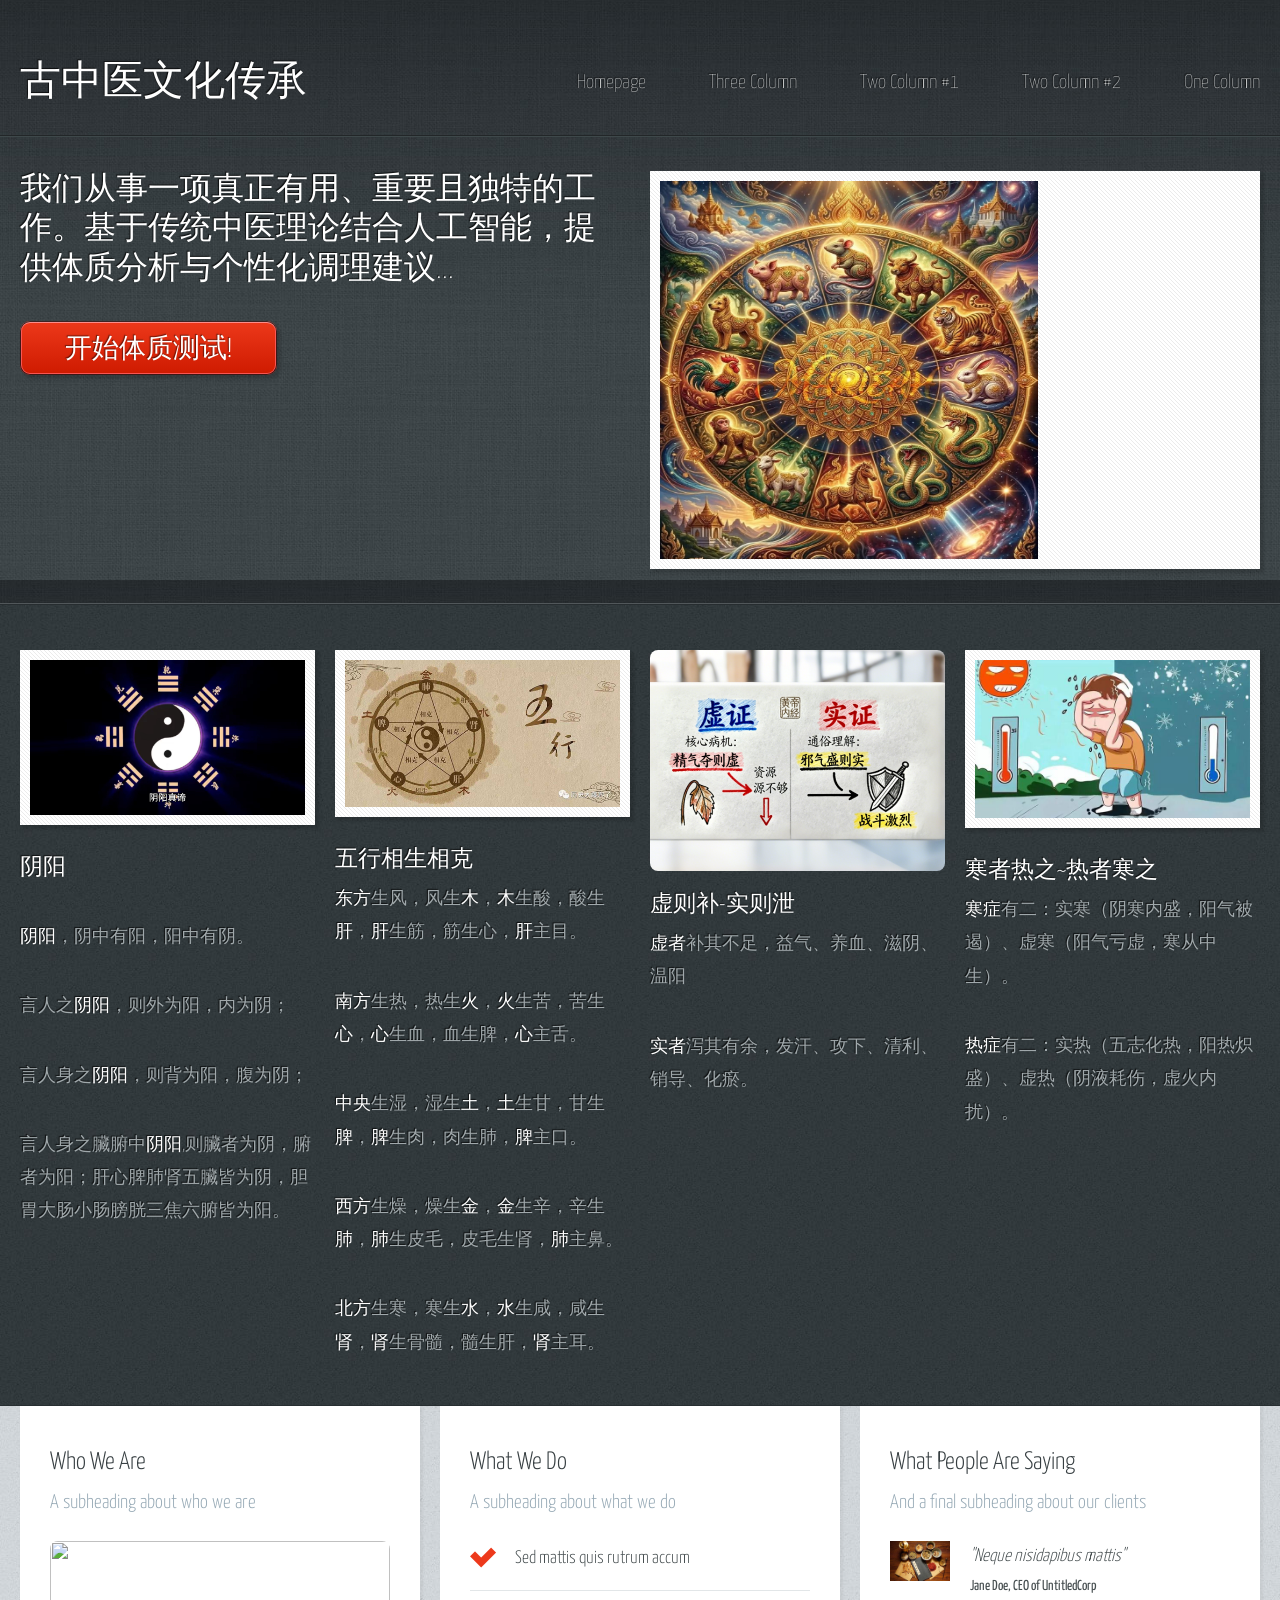
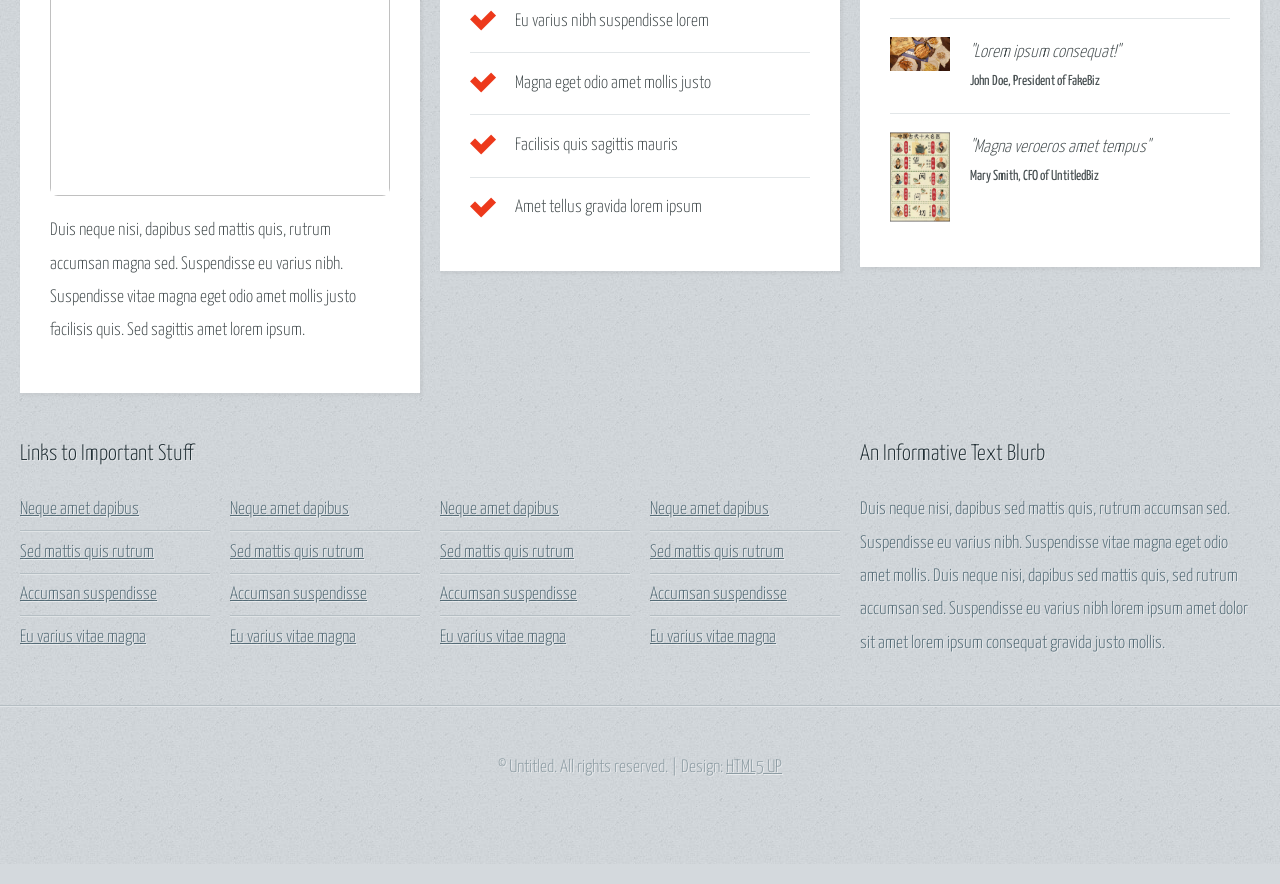
==== commit bd371c3c: "Update index.html" ====
--- a/index.html
+++ b/index.html
@@ -92,13 +92,16 @@
 							<div class="col-3 col-6-medium col-12-small">
 
 								<!-- Feature #3 -->
-									<section>
-										<a href="#" class="bordered-feature-image"><img src="images/pic03.jpg" alt="" /></a>
+									<section class="fearture-item">
+										<a href="#" class="feature-image">
+                                                                                       <img src="images/pic03.jpg" alt="" /></a>
 										<h2>虚则补-实则泄</h2>
+                                                                       <div class="fearture-text">
 										<p><strong>虚者</strong>补其不足，益气、养血、滋阴、温阳</p>
                                                                                 <p><strong>实者</strong>泻其有余，发汗、攻下、清利、销导、化瘀。
 											
 										</p>
+                                                                                </div>
 									</section>
 
 							</div>
--- a/assets/css/main.css
+++ b/assets/css/main.css
@@ -1601,7 +1601,58 @@
 		#features strong {
 			color: #fff;
 		}
-
+#features .feature-item {
+    text-align: center;
+    padding: 15px;
+    transition: transform 0.3s ease, box-shadow 0.3s ease;
+}
+
+/* ===== 图片统一比例 ===== */
+.feature-image {
+    display: block;
+    width: 100%;
+    aspect-ratio: 4 / 3;   /* 统一比例 */
+    overflow: hidden;
+    border-radius: 8px;
+}
+
+.feature-image img {
+    width: 100%;
+    height: 100%;
+    object-fit: cover;     /* 关键：防止变形 */
+    transition: transform 0.4s ease;
+}
+
+/* ===== 标题 ===== */
+#features .feature-item h2 {
+    margin-top: 12px;
+    margin-bottom: 8px;
+}
+
+/* ===== 文字区域 ===== */
+.feature-text {
+    text-align: left;      /* 左对齐 */
+    margin: 0 auto;
+    max-width: 90%;        /* 控制宽度，更像官网 */
+}
+
+.feature-text p {
+    font-size: 13px;
+    margin-bottom: 6px;
+    line-height: 1.5;
+}
+
+/* ===== hover 动效（核心） ===== */
+.feature-item:hover {
+    transform: translateY(-5px);   /* 微微上浮 */
+    box-shadow: 0 8px 20px rgba(0,0,0,0.2);
+}
+
+.feature-item:hover img {
+    transform: scale(1.05);        /* 图片放大 */
+}
+    
+}
 /* Content */
 
 	#content {
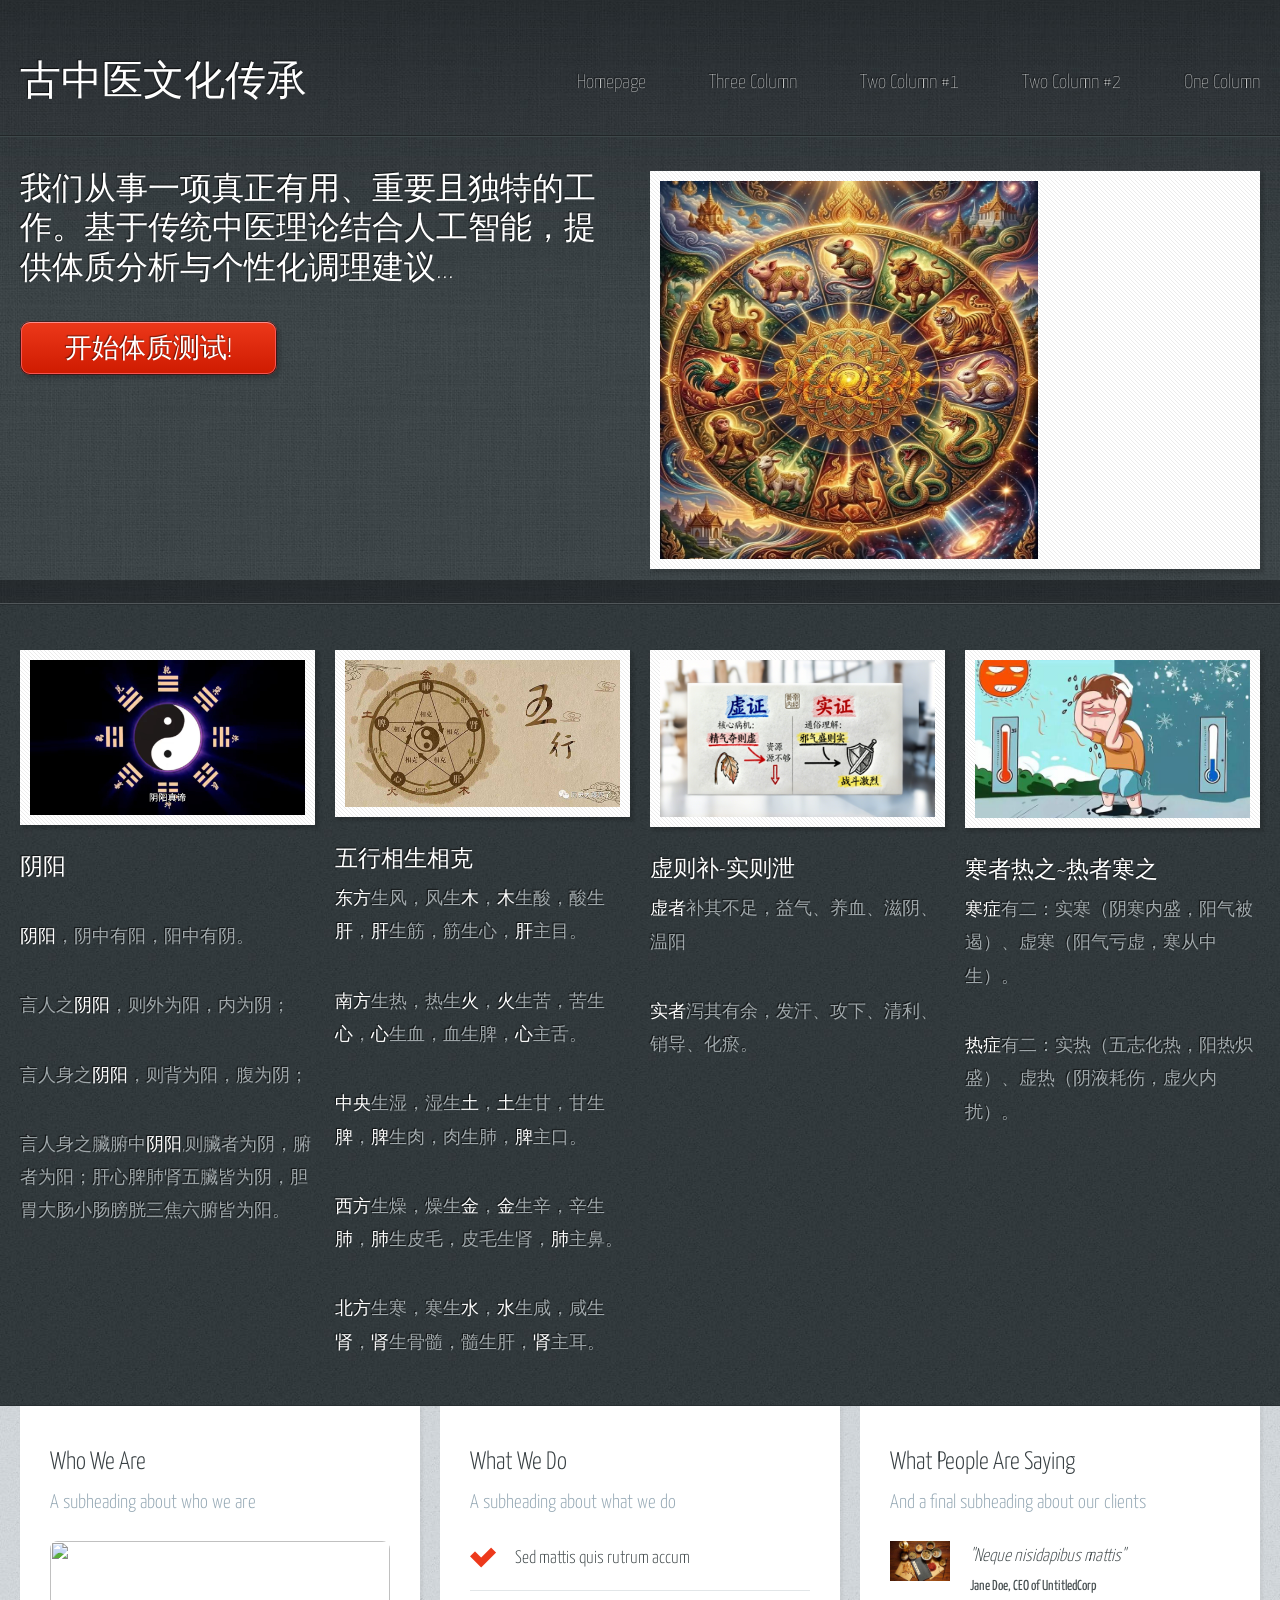
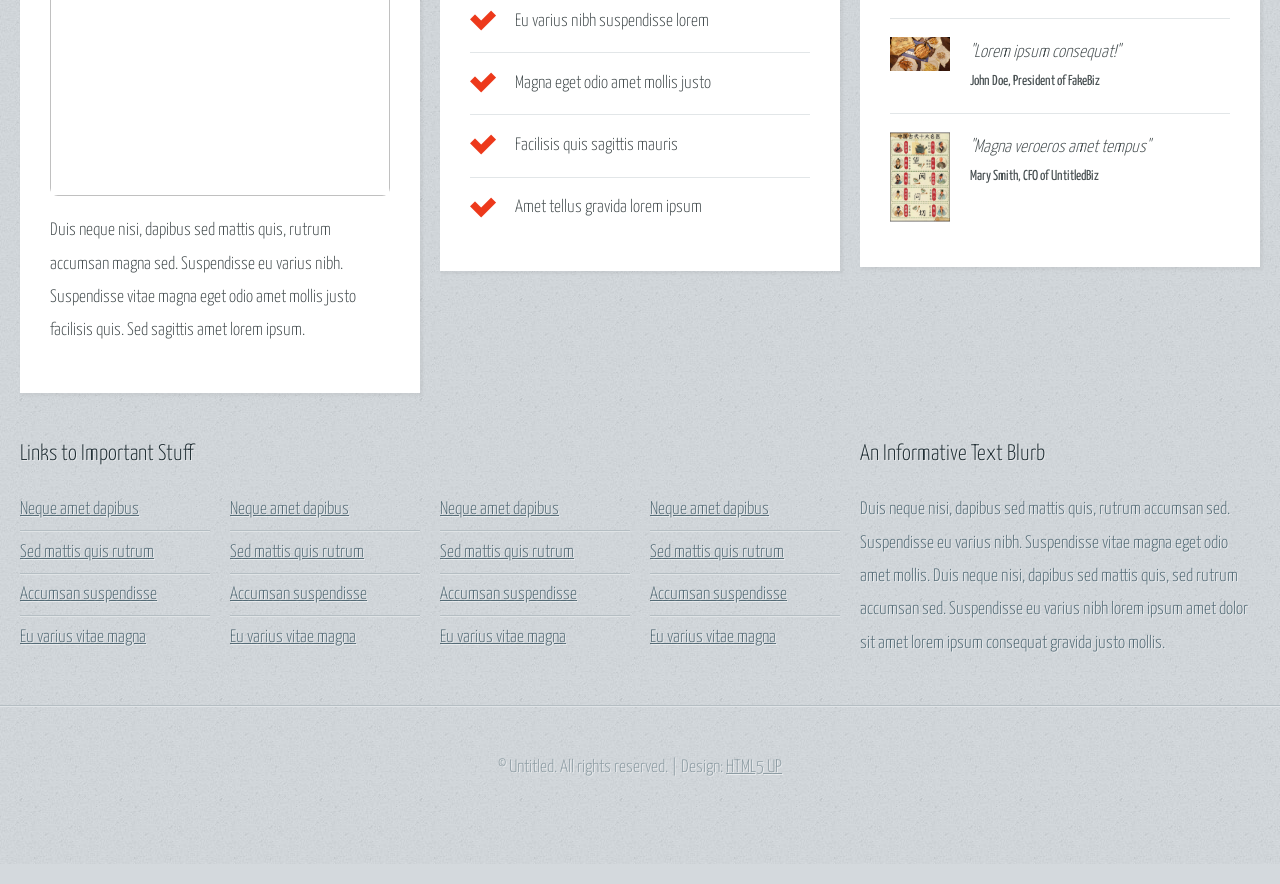
==== commit 84df78f4: "Update index.html" ====
--- a/index.html
+++ b/index.html
@@ -92,16 +92,16 @@
 							<div class="col-3 col-6-medium col-12-small">
 
 								<!-- Feature #3 -->
-									<section class="fearture-item">
-										<a href="#" class="feature-image">
-                                                                                       <img src="images/pic03.jpg" alt="" /></a>
+									<section>
+										<a href="#" class="bordered-feature-image">
+                                          <img src="images/pic03.jpg" alt="" /></a>
 										<h2>虚则补-实则泄</h2>
-                                                                       <div class="fearture-text">
+                                                                   
 										<p><strong>虚者</strong>补其不足，益气、养血、滋阴、温阳</p>
-                                                                                <p><strong>实者</strong>泻其有余，发汗、攻下、清利、销导、化瘀。
+                                        <p><strong>实者</strong>泻其有余，发汗、攻下、清利、销导、化瘀。
 											
 										</p>
-                                                                                </div>
+                                                                               
 									</section>
 
 							</div>
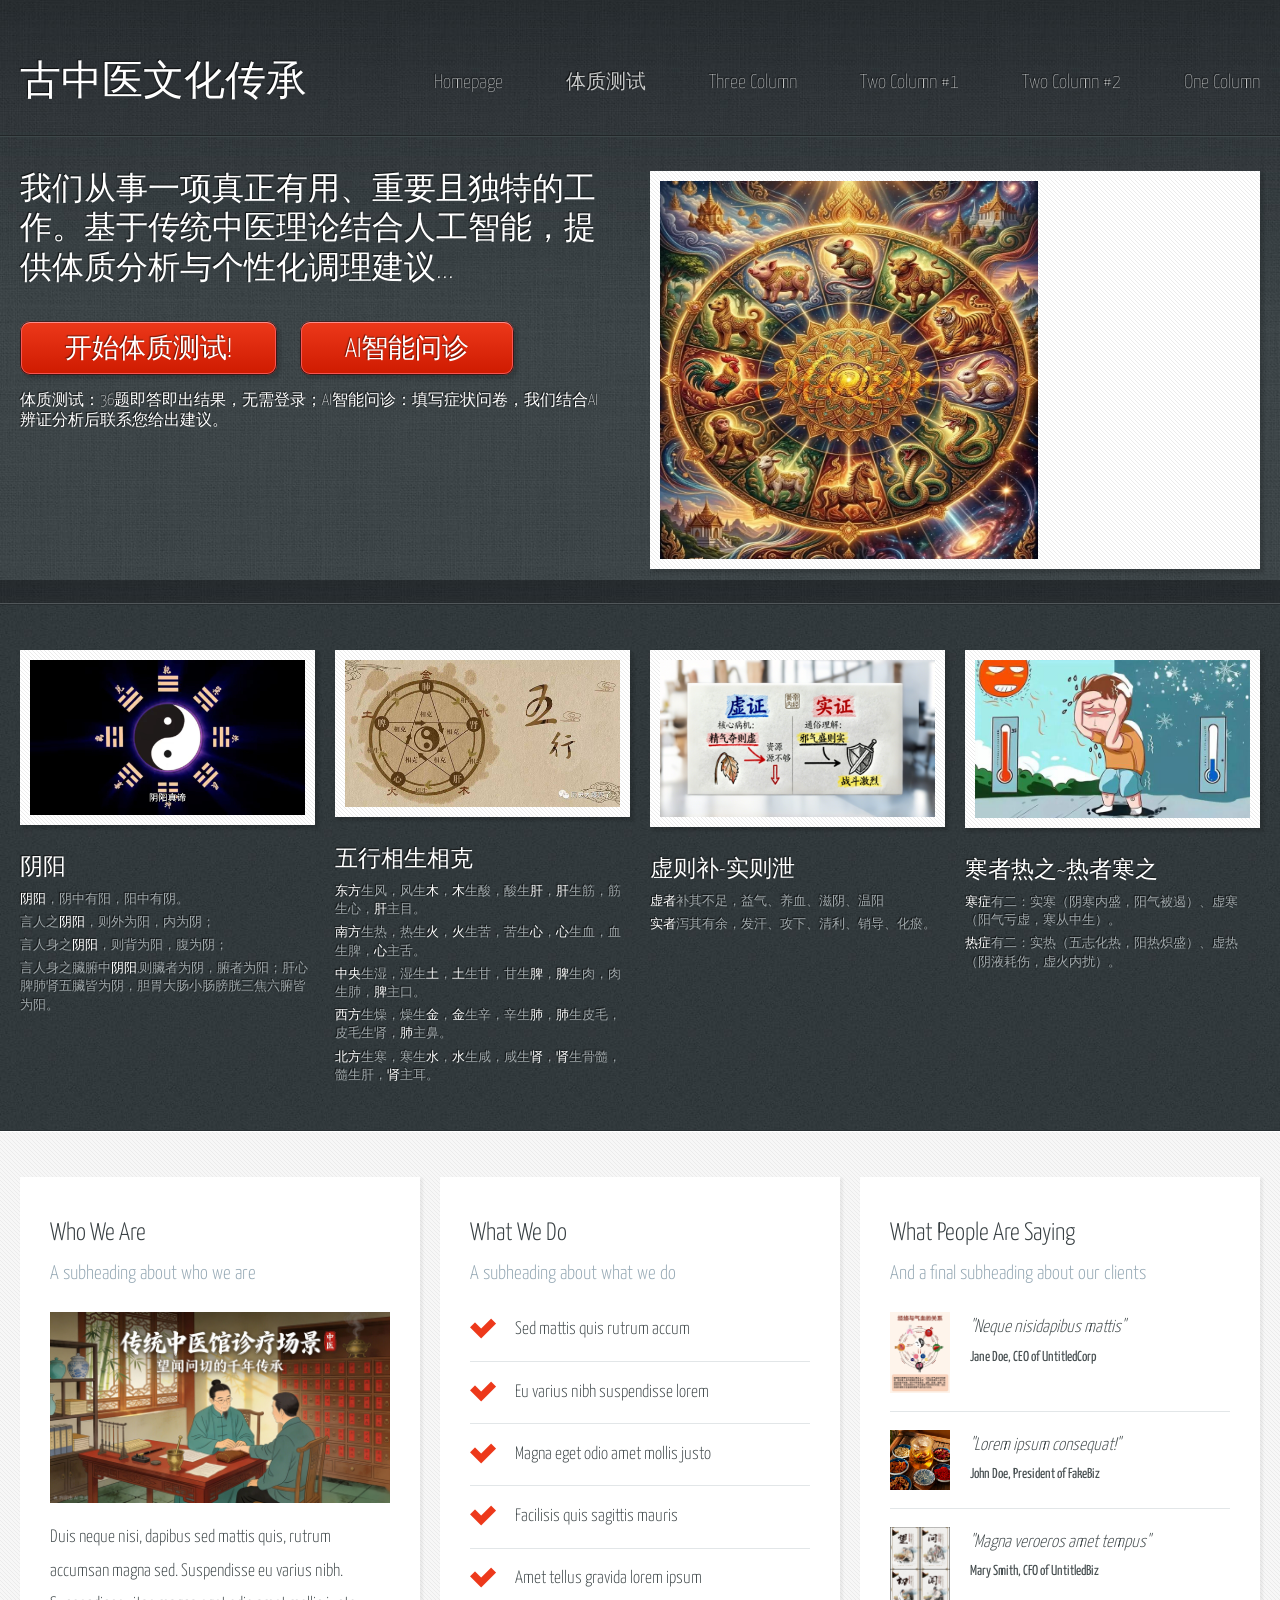
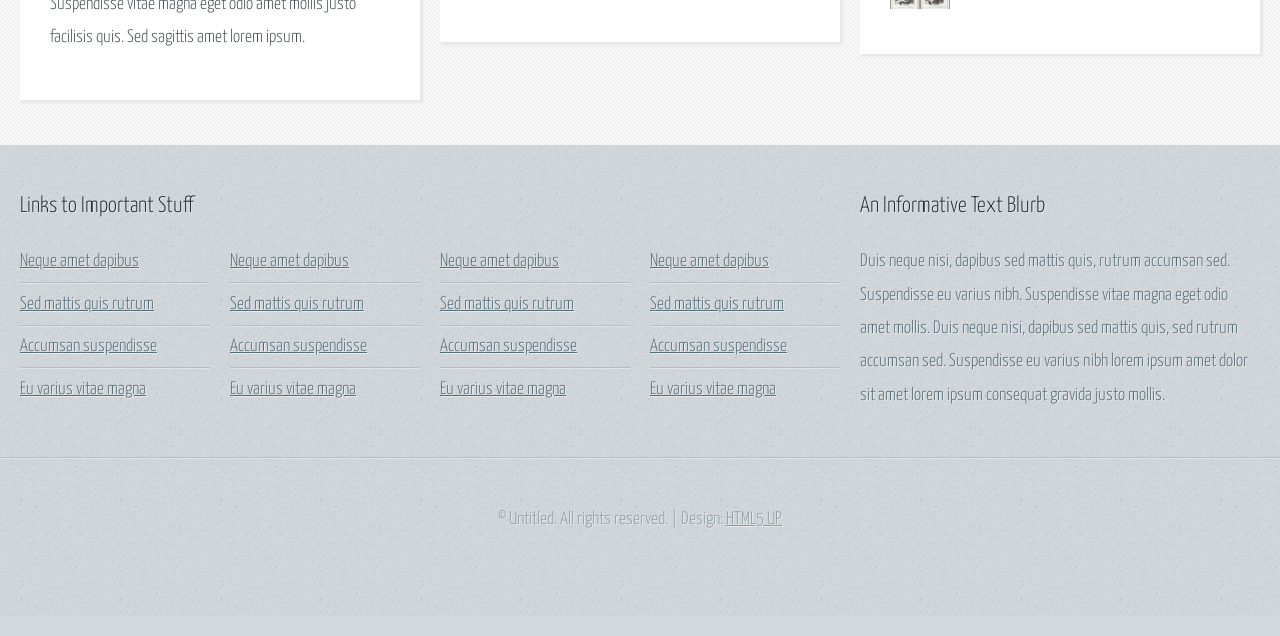
==== commit d7eee39e: "Add TCM constitution test page and AI consultation entry" ====
--- a/index.html
+++ b/index.html
@@ -26,6 +26,7 @@
 								<!-- Nav -->
 									<nav id="nav">
 										<a href="index.html">Homepage</a>
+										<a href="tizhi.html">体质测试</a>
 										<a href="threecolumn.html">Three Column</a>
 										<a href="twocolumn1.html">Two Column #1</a>
 										<a href="twocolumn2.html">Two Column #2</a>
@@ -42,7 +43,9 @@
 
 									<!-- Banner Copy -->
 										<p>我们从事一项真正有用、重要且独特的工作。基于传统中医理论结合人工智能，提供体质分析与个性化调理建议...</p>
-										<a href="#" class="button-large">开始体质测试!</a>
+										<a href="tizhi.html" class="button-large">开始体质测试!</a>
+									<a href="https://docs.google.com/forms/d/e/1FAIpQLSd2BiUrU1f3hgsg5mBQ8t5VlSSggniOidL--pR0ziH0aRsrKA/viewform" class="button-large" target="_blank" rel="noopener" style="margin-left:0.75em;">AI智能问诊</a>
+									<p style="margin-top:1em; font-size:0.9em;">体质测试：36题即答即出结果，无需登录；AI智能问诊：填写症状问卷，我们结合AI辨证分析后联系您给出建议。</p>
 
 								</div>
 								<div class="col-6 col-12-medium imp-medium">
--- a/assets/css/main.css
+++ b/assets/css/main.css
@@ -1601,58 +1601,14 @@
 		#features strong {
 			color: #fff;
 		}
-#features .feature-item {
-    text-align: center;
-    padding: 15px;
-    transition: transform 0.3s ease, box-shadow 0.3s ease;
-}
-
-/* ===== 图片统一比例 ===== */
-.feature-image {
-    display: block;
-    width: 100%;
-    aspect-ratio: 4 / 3;   /* 统一比例 */
-    overflow: hidden;
-    border-radius: 8px;
-}
-
-.feature-image img {
-    width: 100%;
-    height: 100%;
-    object-fit: cover;     /* 关键：防止变形 */
-    transition: transform 0.4s ease;
-}
-
-/* ===== 标题 ===== */
-#features .feature-item h2 {
-    margin-top: 12px;
-    margin-bottom: 8px;
-}
-
-/* ===== 文字区域 ===== */
-.feature-text {
-    text-align: left;      /* 左对齐 */
-    margin: 0 auto;
-    max-width: 90%;        /* 控制宽度，更像官网 */
-}
-
-.feature-text p {
+#features section p {
     font-size: 13px;
-    margin-bottom: 6px;
-    line-height: 1.5;
-}
-
-/* ===== hover 动效（核心） ===== */
-.feature-item:hover {
-    transform: translateY(-5px);   /* 微微上浮 */
-    box-shadow: 0 8px 20px rgba(0,0,0,0.2);
-}
-
-.feature-item:hover img {
-    transform: scale(1.05);        /* 图片放大 */
+    margin-bottom: 5px;
+    line-height: 1.4;
+    text-align: left;
 }
     
-}
+
 /* Content */
 
 	#content {
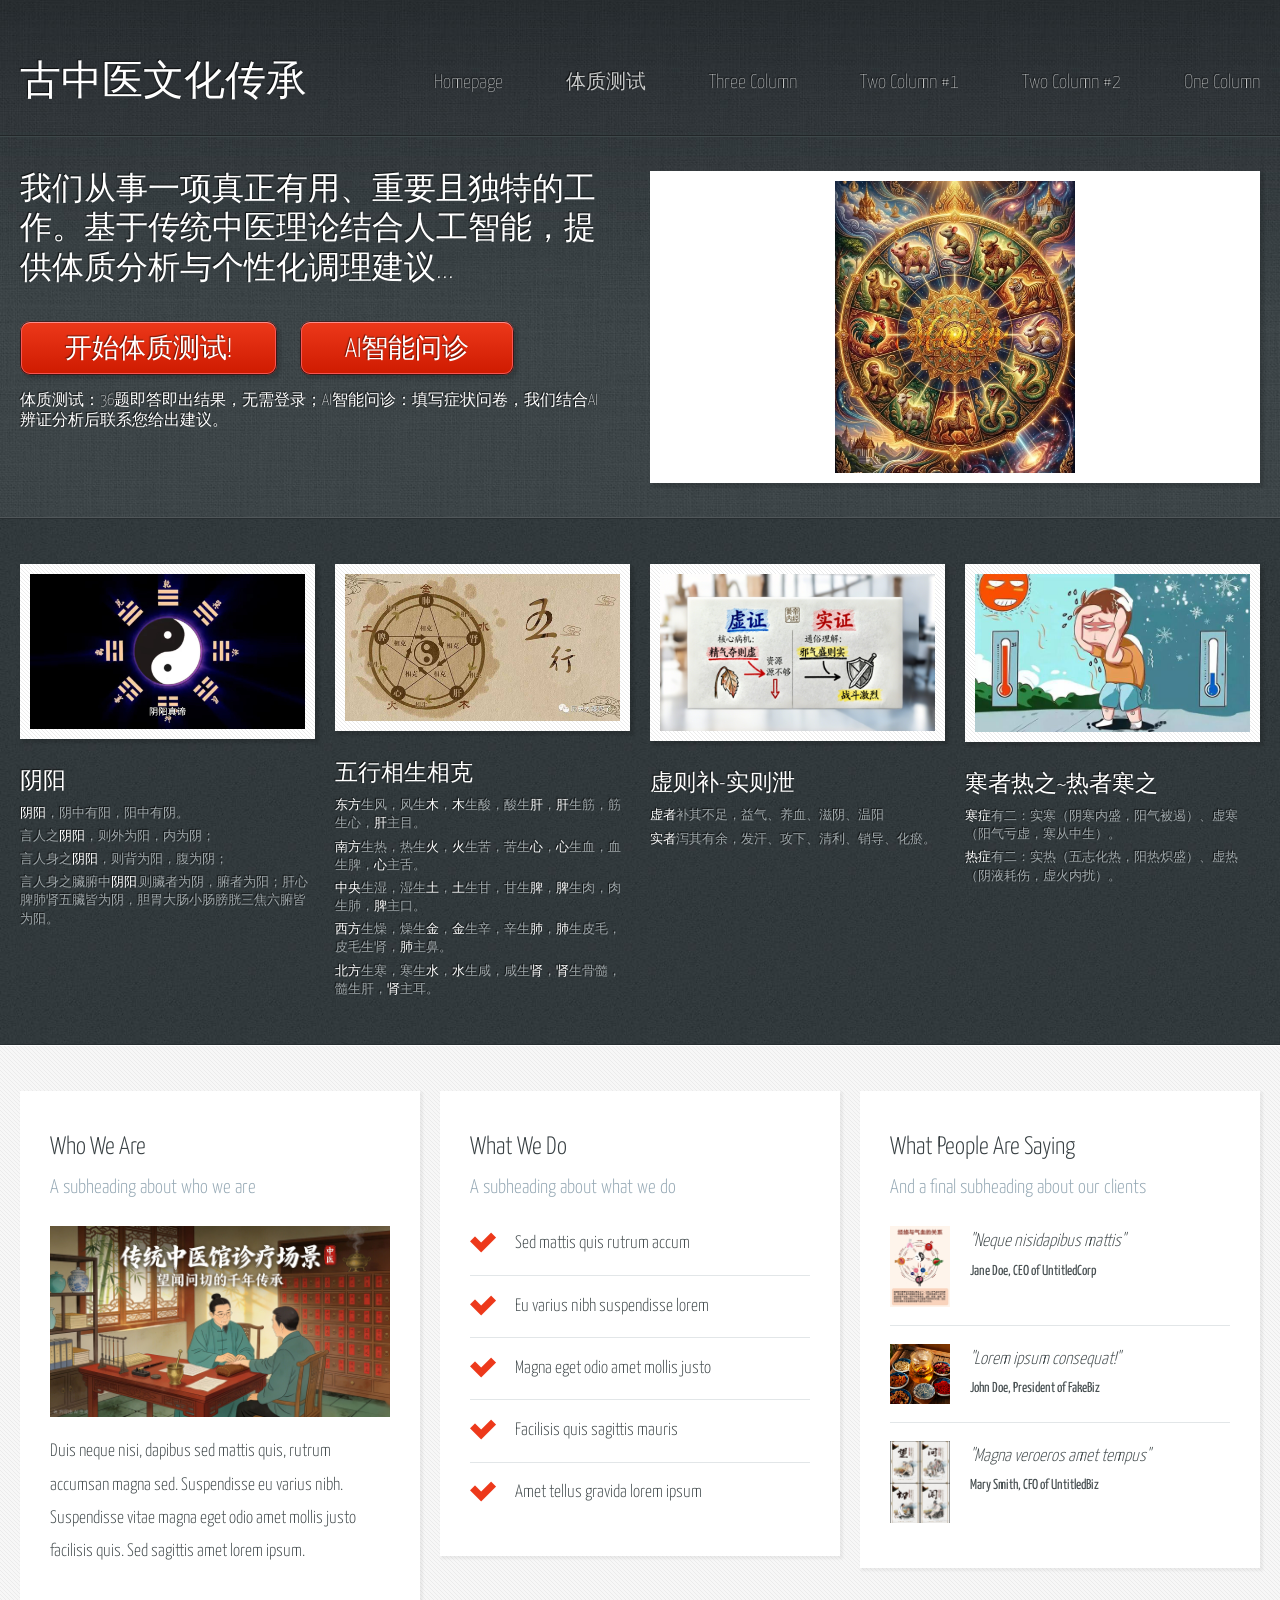
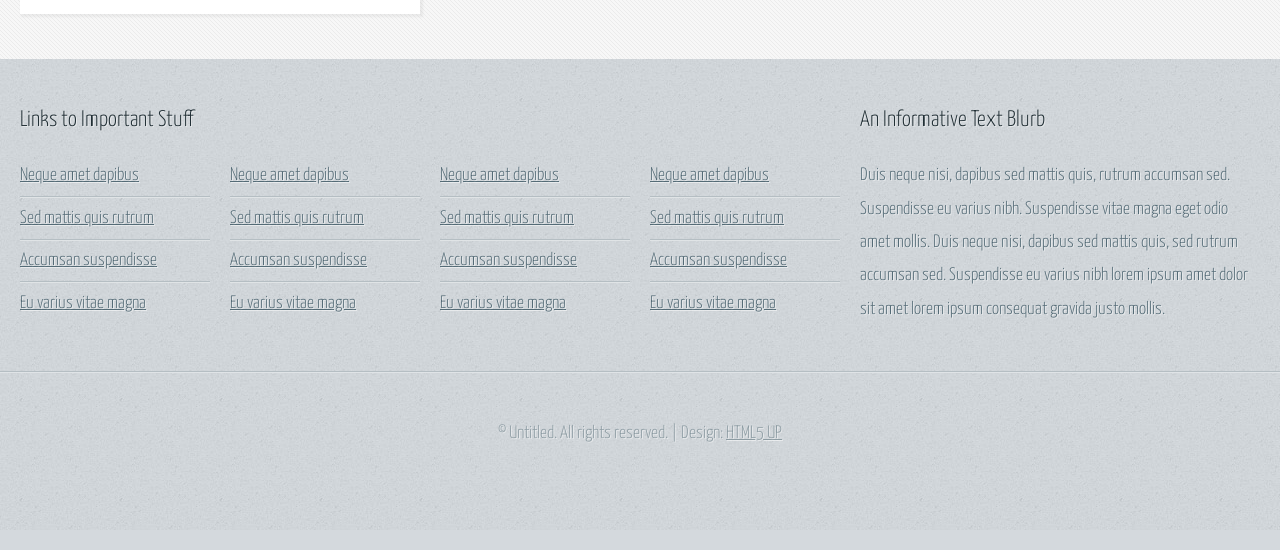
==== commit 4f2f803b: "Shrink banner image and center it on white background" ====
--- a/index.html
+++ b/index.html
@@ -51,7 +51,7 @@
 								<div class="col-6 col-12-medium imp-medium">
 
 									<!-- Banner Image -->
-										<a href="#" class="bordered-feature-image"><img src="images/banner.jpg" style="width:378px; height:378px;" /></a>
+										<a href="#" class="bordered-feature-image" style="background:#ffffff;"><img src="images/banner.jpg" style="width:240px; max-width:100%; height:auto; display:block; margin:0 auto;" /></a>
 
 								</div>
 							</div>
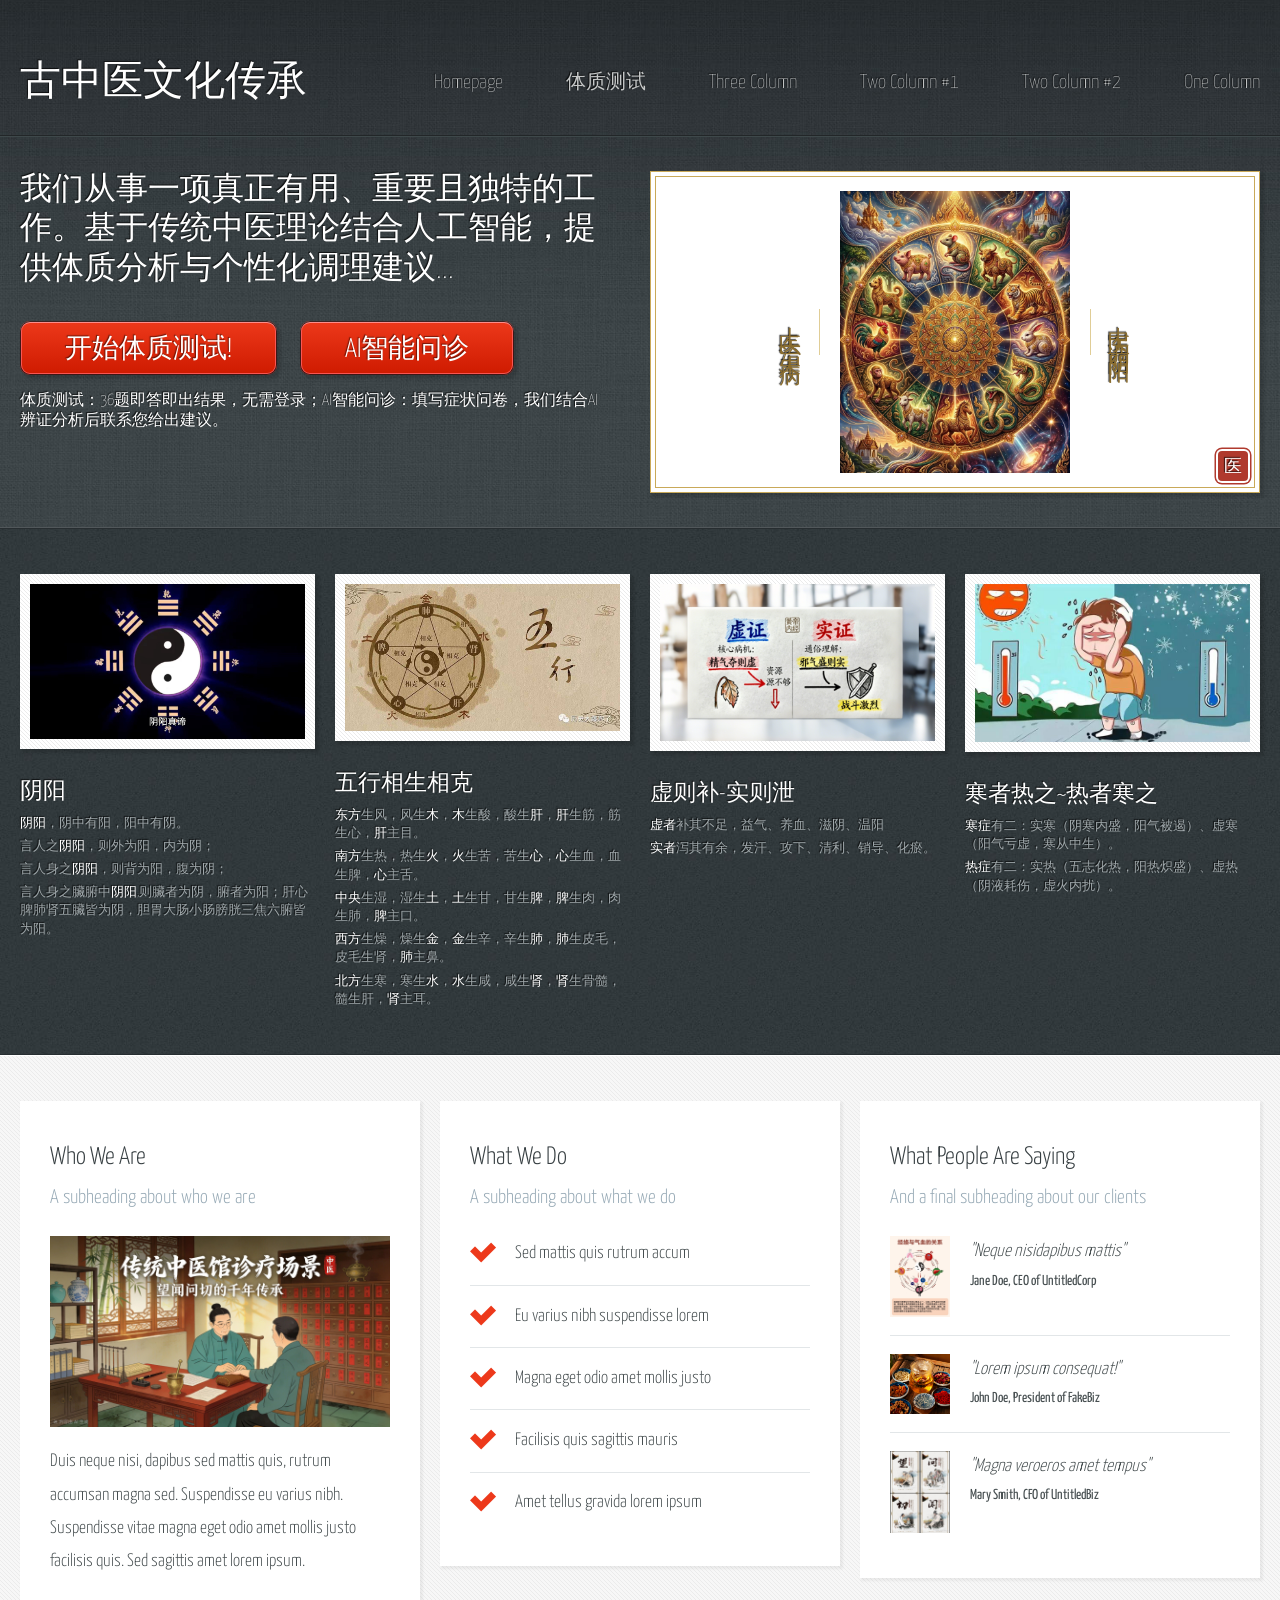
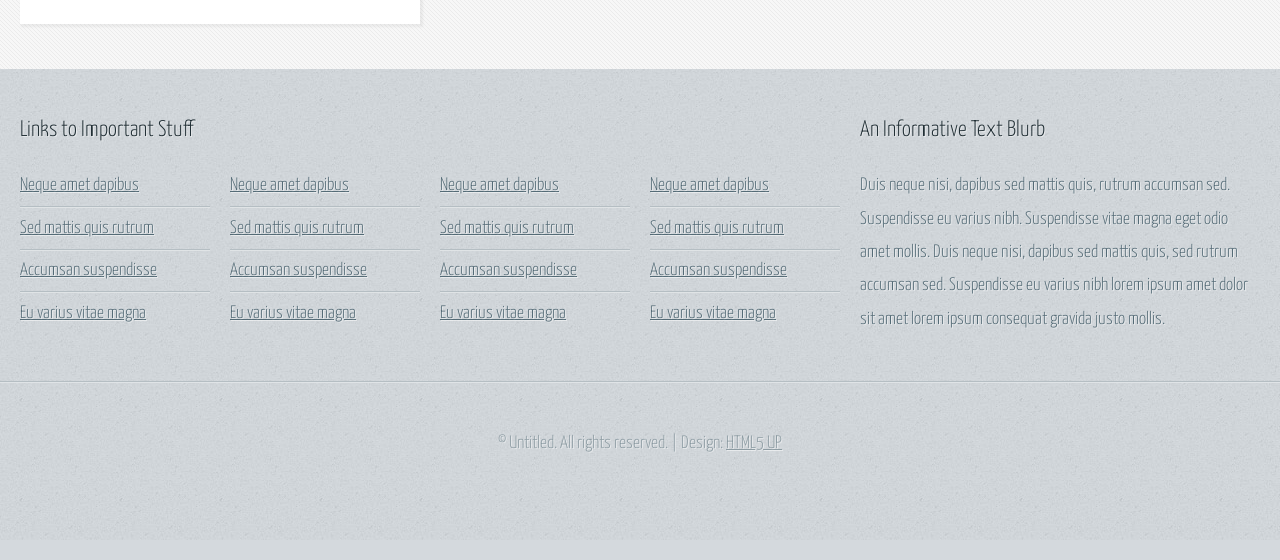
==== commit 1ebd32c4: "Round zodiac wheel image; add TCM-style banner frame with vertical couplets and seal" ====
--- a/index.html
+++ b/index.html
@@ -10,7 +10,17 @@
 		<meta charset="utf-8" />
 		<meta name="viewport" content="width=device-width, initial-scale=1, user-scalable=no" />
 		<link rel="stylesheet" href="assets/css/main.css" />
-	</head>
+	<style>
+.banner-frame{position:relative;display:flex;align-items:center;justify-content:center;gap:20px;background:#ffffff;padding:20px 16px;box-shadow:3px 3px 3px 1px rgba(0,0,0,0.15), inset 0 0 0 1px #c9a959, inset 0 0 0 5px #ffffff, inset 0 0 0 6px #c9a959;margin:0 0 1.5em 0;}
+#banner .banner-frame{margin-bottom:0;}
+.banner-frame img{width:230px;max-width:58%;height:auto;display:block;}
+.bf-side{writing-mode:vertical-rl;-webkit-writing-mode:vertical-rl;font-family:"KaiTi","STKaiti","Kaiti SC","楷体",serif;font-size:22px;letter-spacing:0.42em;color:#8a6d2f;white-space:nowrap;}
+.bf-left{border-right:1px solid #e0cd96;padding-right:12px;}
+.bf-right{border-left:1px solid #e0cd96;padding-left:12px;}
+.bf-seal{position:absolute;right:12px;bottom:12px;width:30px;height:30px;line-height:30px;text-align:center;background:#b03a2e;color:#ffffff;font-family:"KaiTi","STKaiti","楷体",serif;font-size:18px;border-radius:4px;box-shadow:0 0 0 2px #ffffff,0 0 0 3.5px #b03a2e;}
+@media (max-width:560px){.bf-side{font-size:16px;letter-spacing:0.25em;}.banner-frame{gap:10px;padding:14px 10px;}.banner-frame img{width:170px;}}
+</style>
+</head>
 	<body>
 		<div id="page-wrapper">
 
@@ -51,7 +61,7 @@
 								<div class="col-6 col-12-medium imp-medium">
 
 									<!-- Banner Image -->
-										<a href="#" class="bordered-feature-image" style="background:#ffffff;"><img src="images/banner.jpg" style="width:240px; max-width:100%; height:auto; display:block; margin:0 auto;" /></a>
+										<div class="banner-frame"><span class="bf-side bf-left">上医治未病</span><img src="images/banner-round.jpg" alt="十二生肖养生图" /><span class="bf-side bf-right">中医调阴阳</span><span class="bf-seal">医</span></div>
 
 								</div>
 							</div>
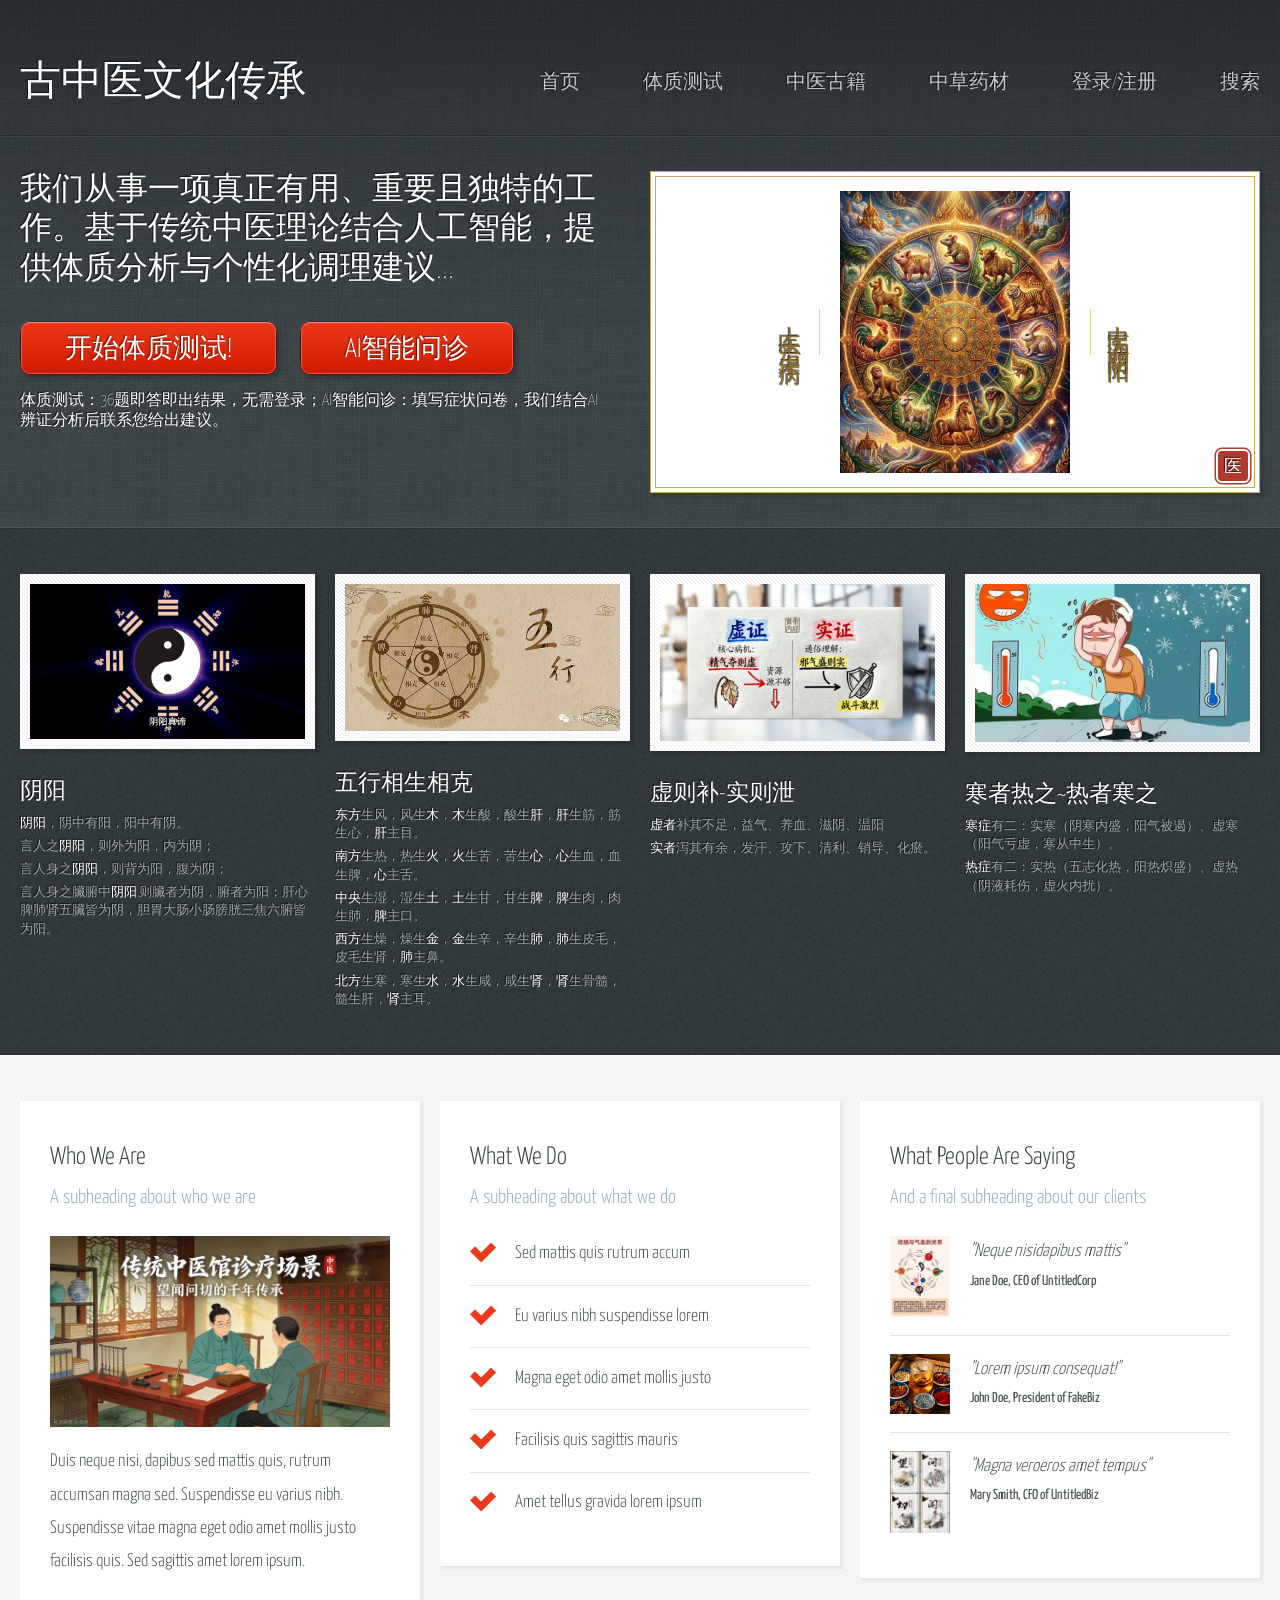
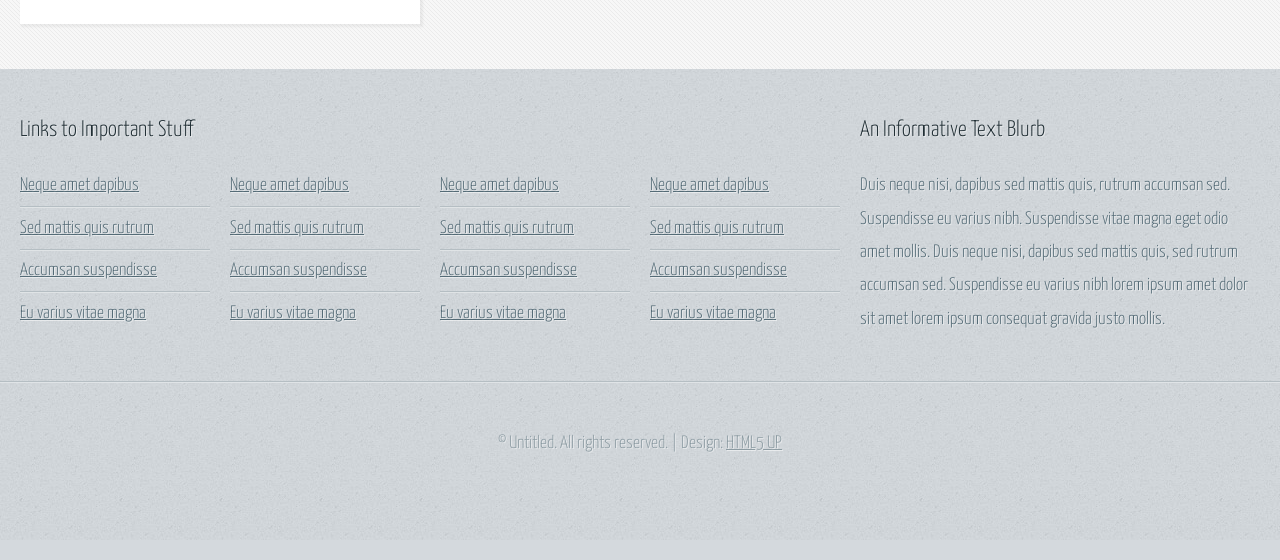
==== commit 9ea312ca: "Rebuild nav (home/test/classics/herbs/account/search); add classics, herbs, site search and account " ====
--- a/index.html
+++ b/index.html
@@ -35,12 +35,12 @@
 
 								<!-- Nav -->
 									<nav id="nav">
-										<a href="index.html">Homepage</a>
+										<a href="index.html">首页</a>
 										<a href="tizhi.html">体质测试</a>
-										<a href="threecolumn.html">Three Column</a>
-										<a href="twocolumn1.html">Two Column #1</a>
-										<a href="twocolumn2.html">Two Column #2</a>
-										<a href="onecolumn.html">One Column</a>
+										<a href="guji.html">中医古籍</a>
+										<a href="yaocai.html">中草药材</a>
+										<a href="account.html">登录/注册</a>
+										<a href="search.html">搜索</a>
 									</nav>
 
 							</div>
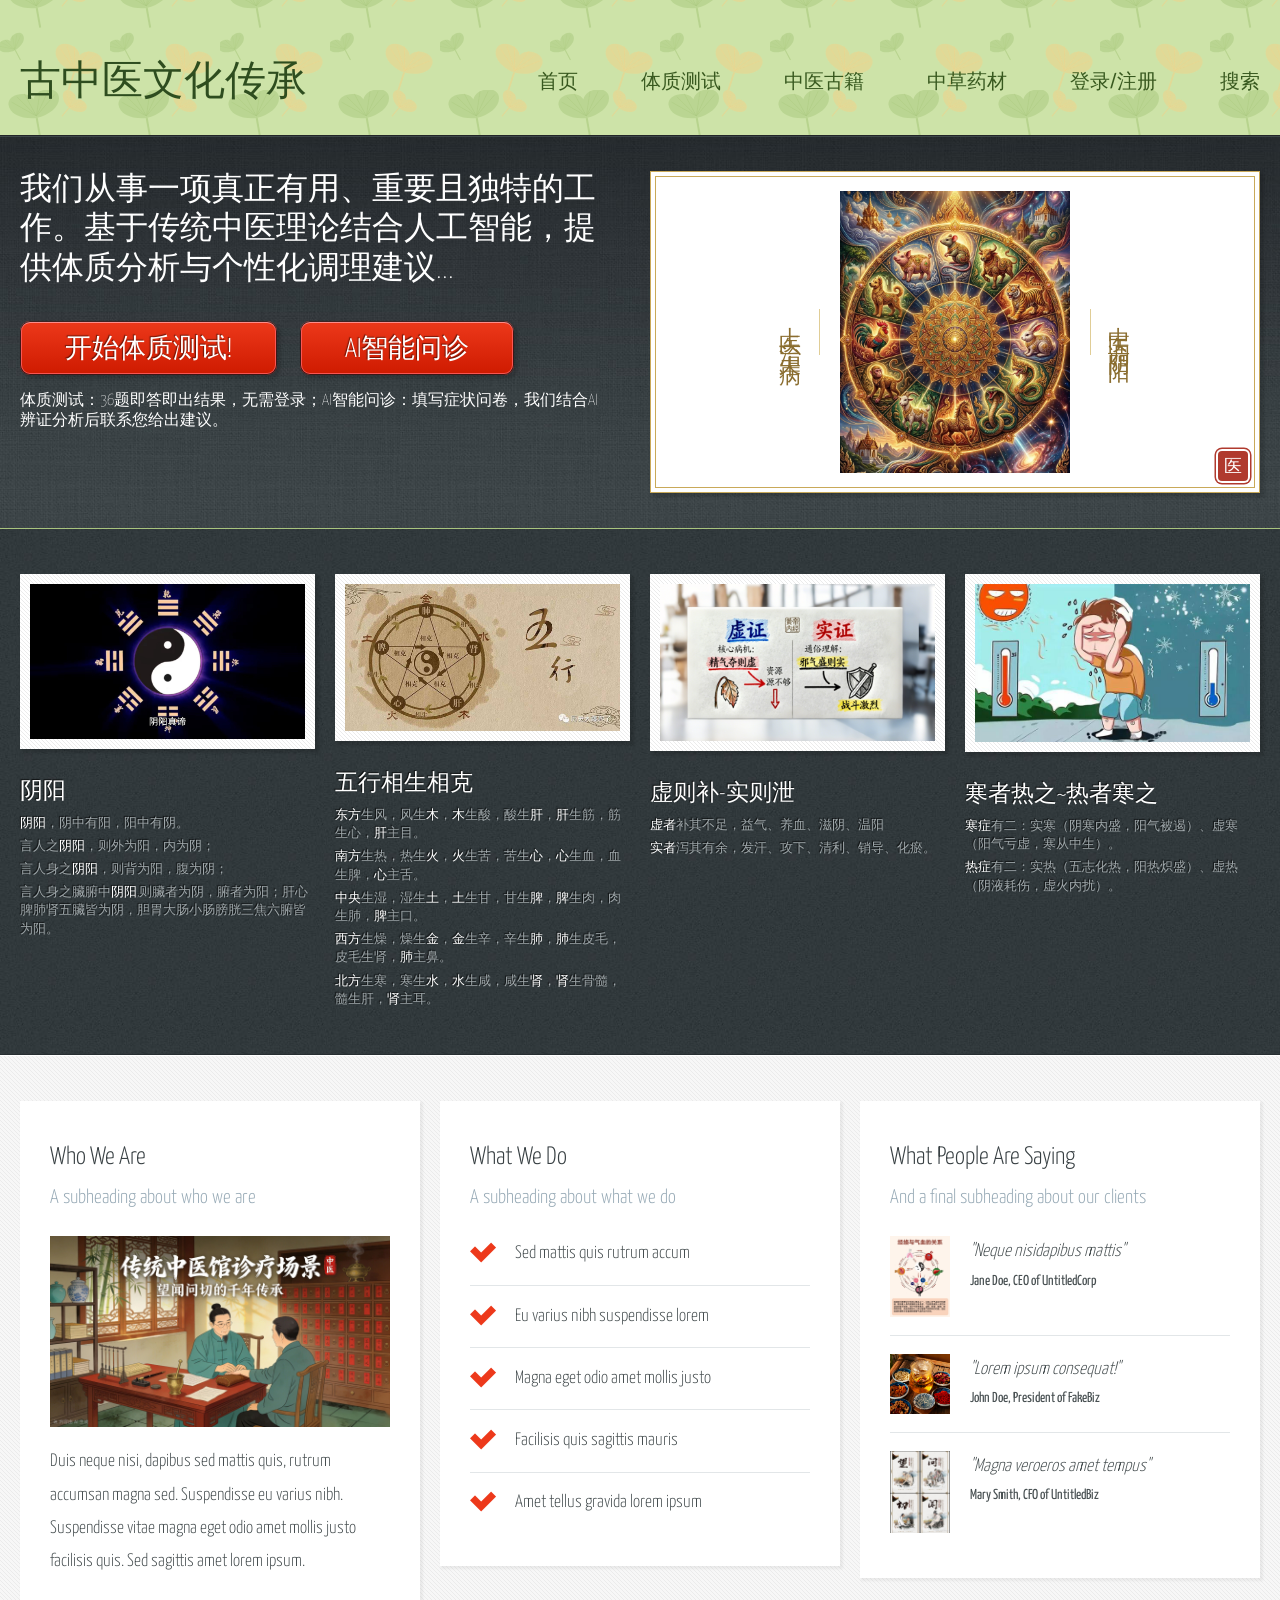
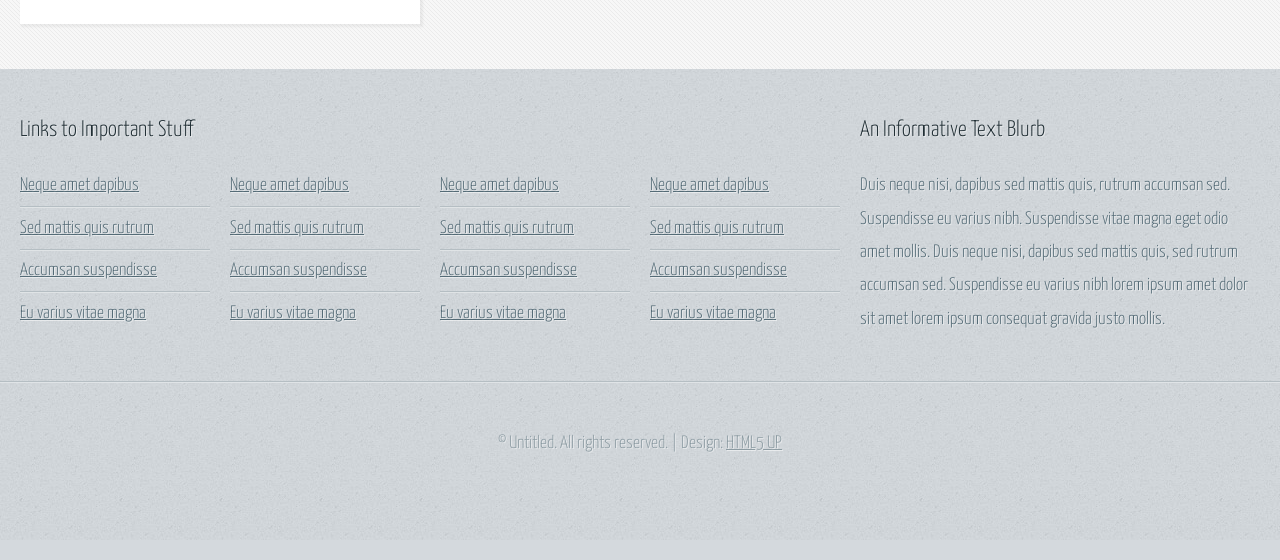
==== commit 50f3bfbe: "Cache-bust stylesheet (v=3) so browsers pick up the ginkgo v2 theme" ====
--- a/index.html
+++ b/index.html
@@ -9,7 +9,7 @@
 		<title>用AI解读古代中医</title>
 		<meta charset="utf-8" />
 		<meta name="viewport" content="width=device-width, initial-scale=1, user-scalable=no" />
-		<link rel="stylesheet" href="assets/css/main.css" />
+		<link rel="stylesheet" href="assets/css/main.css?v=3" />
 	<style>
 .banner-frame{position:relative;display:flex;align-items:center;justify-content:center;gap:20px;background:#ffffff;padding:20px 16px;box-shadow:3px 3px 3px 1px rgba(0,0,0,0.15), inset 0 0 0 1px #c9a959, inset 0 0 0 5px #ffffff, inset 0 0 0 6px #c9a959;margin:0 0 1.5em 0;}
 #banner .banner-frame{margin-bottom:0;}
--- a/assets/css/main.css
+++ b/assets/css/main.css
@@ -2043,3 +2043,60 @@
 }
 
 }
+
+/* Ginkgo nav theme v2 (custom, 2026-11-27) */
+#header {
+	background: #cde3a8 url("data:image/svg+xml,%3Csvg%20xmlns%3D%22http%3A%2F%2Fwww.w3.org%2F2000%2Fsvg%22%20width%3D%22110%22%20height%3D%22110%22%20viewBox%3D%220%200%20110%20110%22%3E%3Cg%20transform%3D%22translate%280%2C4%29%20rotate%28-10%29%20scale%281%29%22%3E%3Cpath%20d%3D%22M32%2030%20L32%2050%22%20stroke%3D%22%23a8c87c%22%20stroke-width%3D%222%22%20fill%3D%22none%22%20opacity%3D%220.6%22%2F%3E%3Cpath%20d%3D%22M32%2030%20C18%2029%206%2022%206.5%2012%20C7%204%2018%201.5%2026%205%20C29%206.3%2031%208.5%2032%2011%20C33%208.5%2035%206.3%2038%205%20C46%201.5%2057%204%2057.5%2012%20C58%2022%2046%2029%2032%2030%20Z%22%20fill%3D%22%23a8c87c%22%20fill-opacity%3D%220.5%22%2F%3E%3Cpath%20d%3D%22M32%2028%20L10%2010%20M32%2028%20L16%205.5%20M32%2028%20L24%204%20M32%2028%20L40%204%20M32%2028%20L48%205.5%20M32%2028%20L54%2010%22%20stroke%3D%22%23a8c87c%22%20stroke-width%3D%220.8%22%20fill%3D%22none%22%20opacity%3D%220.5%22%2F%3E%3C%2Fg%3E%3Cg%20transform%3D%22translate%2854%2C56%29%20rotate%2818%29%20scale%280.95%29%22%3E%3Cpath%20d%3D%22M32%2030%20L32%2050%22%20stroke%3D%22%23eed28a%22%20stroke-width%3D%222%22%20fill%3D%22none%22%20opacity%3D%220.6%22%2F%3E%3Cpath%20d%3D%22M32%2030%20C18%2029%206%2022%206.5%2012%20C7%204%2018%201.5%2026%205%20C29%206.3%2031%208.5%2032%2011%20C33%208.5%2035%206.3%2038%205%20C46%201.5%2057%204%2057.5%2012%20C58%2022%2046%2029%2032%2030%20Z%22%20fill%3D%22%23eed28a%22%20fill-opacity%3D%220.55%22%2F%3E%3Cpath%20d%3D%22M32%2028%20L10%2010%20M32%2028%20L16%205.5%20M32%2028%20L24%204%20M32%2028%20L40%204%20M32%2028%20L48%205.5%20M32%2028%20L54%2010%22%20stroke%3D%22%23eed28a%22%20stroke-width%3D%220.8%22%20fill%3D%22none%22%20opacity%3D%220.5%22%2F%3E%3C%2Fg%3E%3Cg%20transform%3D%22translate%2866%2C-6%29%20rotate%2840%29%20scale%280.55%29%22%3E%3Cpath%20d%3D%22M32%2030%20L32%2050%22%20stroke%3D%22%23eed28a%22%20stroke-width%3D%222%22%20fill%3D%22none%22%20opacity%3D%220.6%22%2F%3E%3Cpath%20d%3D%22M32%2030%20C18%2029%206%2022%206.5%2012%20C7%204%2018%201.5%2026%205%20C29%206.3%2031%208.5%2032%2011%20C33%208.5%2035%206.3%2038%205%20C46%201.5%2057%204%2057.5%2012%20C58%2022%2046%2029%2032%2030%20Z%22%20fill%3D%22%23eed28a%22%20fill-opacity%3D%220.55%22%2F%3E%3Cpath%20d%3D%22M32%2028%20L10%2010%20M32%2028%20L16%205.5%20M32%2028%20L24%204%20M32%2028%20L40%204%20M32%2028%20L48%205.5%20M32%2028%20L54%2010%22%20stroke%3D%22%23eed28a%22%20stroke-width%3D%220.8%22%20fill%3D%22none%22%20opacity%3D%220.5%22%2F%3E%3C%2Fg%3E%3Cg%20transform%3D%22translate%28-8%2C64%29%20rotate%28-28%29%20scale%280.55%29%22%3E%3Cpath%20d%3D%22M32%2030%20L32%2050%22%20stroke%3D%22%23a8c87c%22%20stroke-width%3D%222%22%20fill%3D%22none%22%20opacity%3D%220.6%22%2F%3E%3Cpath%20d%3D%22M32%2030%20C18%2029%206%2022%206.5%2012%20C7%204%2018%201.5%2026%205%20C29%206.3%2031%208.5%2032%2011%20C33%208.5%2035%206.3%2038%205%20C46%201.5%2057%204%2057.5%2012%20C58%2022%2046%2029%2032%2030%20Z%22%20fill%3D%22%23a8c87c%22%20fill-opacity%3D%220.5%22%2F%3E%3Cpath%20d%3D%22M32%2028%20L10%2010%20M32%2028%20L16%205.5%20M32%2028%20L24%204%20M32%2028%20L40%204%20M32%2028%20L48%205.5%20M32%2028%20L54%2010%22%20stroke%3D%22%23a8c87c%22%20stroke-width%3D%220.8%22%20fill%3D%22none%22%20opacity%3D%220.5%22%2F%3E%3C%2Fg%3E%3C%2Fsvg%3E") repeat;
+	background-size: 110px 110px;
+	border-bottom: solid 1px #a9c47e;
+	box-shadow: inset 0px -1px 0px 0px #dcebC0;
+	text-shadow: none;
+}
+
+	#header h1 a {
+		color: #2e4d1f;
+	}
+
+	#header nav a {
+		color: #38591f;
+		font-weight: 400;
+	}
+
+		#header nav a:hover {
+			color: #16290a;
+		}
+
+/* Banner keeps its original dark background (it sits inside #header) */
+#banner {
+	background: #3B4346 url("images/bg01.jpg");
+}
+
+#titleBar {
+	background: #cde3a8 url("data:image/svg+xml,%3Csvg%20xmlns%3D%22http%3A%2F%2Fwww.w3.org%2F2000%2Fsvg%22%20width%3D%22110%22%20height%3D%22110%22%20viewBox%3D%220%200%20110%20110%22%3E%3Cg%20transform%3D%22translate%280%2C4%29%20rotate%28-10%29%20scale%281%29%22%3E%3Cpath%20d%3D%22M32%2030%20L32%2050%22%20stroke%3D%22%23a8c87c%22%20stroke-width%3D%222%22%20fill%3D%22none%22%20opacity%3D%220.6%22%2F%3E%3Cpath%20d%3D%22M32%2030%20C18%2029%206%2022%206.5%2012%20C7%204%2018%201.5%2026%205%20C29%206.3%2031%208.5%2032%2011%20C33%208.5%2035%206.3%2038%205%20C46%201.5%2057%204%2057.5%2012%20C58%2022%2046%2029%2032%2030%20Z%22%20fill%3D%22%23a8c87c%22%20fill-opacity%3D%220.5%22%2F%3E%3Cpath%20d%3D%22M32%2028%20L10%2010%20M32%2028%20L16%205.5%20M32%2028%20L24%204%20M32%2028%20L40%204%20M32%2028%20L48%205.5%20M32%2028%20L54%2010%22%20stroke%3D%22%23a8c87c%22%20stroke-width%3D%220.8%22%20fill%3D%22none%22%20opacity%3D%220.5%22%2F%3E%3C%2Fg%3E%3Cg%20transform%3D%22translate%2854%2C56%29%20rotate%2818%29%20scale%280.95%29%22%3E%3Cpath%20d%3D%22M32%2030%20L32%2050%22%20stroke%3D%22%23eed28a%22%20stroke-width%3D%222%22%20fill%3D%22none%22%20opacity%3D%220.6%22%2F%3E%3Cpath%20d%3D%22M32%2030%20C18%2029%206%2022%206.5%2012%20C7%204%2018%201.5%2026%205%20C29%206.3%2031%208.5%2032%2011%20C33%208.5%2035%206.3%2038%205%20C46%201.5%2057%204%2057.5%2012%20C58%2022%2046%2029%2032%2030%20Z%22%20fill%3D%22%23eed28a%22%20fill-opacity%3D%220.55%22%2F%3E%3Cpath%20d%3D%22M32%2028%20L10%2010%20M32%2028%20L16%205.5%20M32%2028%20L24%204%20M32%2028%20L40%204%20M32%2028%20L48%205.5%20M32%2028%20L54%2010%22%20stroke%3D%22%23eed28a%22%20stroke-width%3D%220.8%22%20fill%3D%22none%22%20opacity%3D%220.5%22%2F%3E%3C%2Fg%3E%3Cg%20transform%3D%22translate%2866%2C-6%29%20rotate%2840%29%20scale%280.55%29%22%3E%3Cpath%20d%3D%22M32%2030%20L32%2050%22%20stroke%3D%22%23eed28a%22%20stroke-width%3D%222%22%20fill%3D%22none%22%20opacity%3D%220.6%22%2F%3E%3Cpath%20d%3D%22M32%2030%20C18%2029%206%2022%206.5%2012%20C7%204%2018%201.5%2026%205%20C29%206.3%2031%208.5%2032%2011%20C33%208.5%2035%206.3%2038%205%20C46%201.5%2057%204%2057.5%2012%20C58%2022%2046%2029%2032%2030%20Z%22%20fill%3D%22%23eed28a%22%20fill-opacity%3D%220.55%22%2F%3E%3Cpath%20d%3D%22M32%2028%20L10%2010%20M32%2028%20L16%205.5%20M32%2028%20L24%204%20M32%2028%20L40%204%20M32%2028%20L48%205.5%20M32%2028%20L54%2010%22%20stroke%3D%22%23eed28a%22%20stroke-width%3D%220.8%22%20fill%3D%22none%22%20opacity%3D%220.5%22%2F%3E%3C%2Fg%3E%3Cg%20transform%3D%22translate%28-8%2C64%29%20rotate%28-28%29%20scale%280.55%29%22%3E%3Cpath%20d%3D%22M32%2030%20L32%2050%22%20stroke%3D%22%23a8c87c%22%20stroke-width%3D%222%22%20fill%3D%22none%22%20opacity%3D%220.6%22%2F%3E%3Cpath%20d%3D%22M32%2030%20C18%2029%206%2022%206.5%2012%20C7%204%2018%201.5%2026%205%20C29%206.3%2031%208.5%2032%2011%20C33%208.5%2035%206.3%2038%205%20C46%201.5%2057%204%2057.5%2012%20C58%2022%2046%2029%2032%2030%20Z%22%20fill%3D%22%23a8c87c%22%20fill-opacity%3D%220.5%22%2F%3E%3Cpath%20d%3D%22M32%2028%20L10%2010%20M32%2028%20L16%205.5%20M32%2028%20L24%204%20M32%2028%20L40%204%20M32%2028%20L48%205.5%20M32%2028%20L54%2010%22%20stroke%3D%22%23a8c87c%22%20stroke-width%3D%220.8%22%20fill%3D%22none%22%20opacity%3D%220.5%22%2F%3E%3C%2Fg%3E%3C%2Fsvg%3E") repeat;
+	background-size: 110px 110px;
+	color: #2e4d1f;
+	text-shadow: none;
+	box-shadow: 0px 1px 7px 0px rgba(60, 90, 30, 0.35);
+}
+
+	#titleBar .toggle:before {
+		opacity: 0.55;
+	}
+
+	#titleBar .toggle:after {
+		background: rgba(255, 255, 255, 0.25);
+		box-shadow: inset 0px 0px 0px 1px rgba(46, 77, 31, 0.3);
+		text-shadow: none;
+	}
+
+#navPanel {
+	background: #2f4a1c url("data:image/svg+xml,%3Csvg%20xmlns%3D%22http%3A%2F%2Fwww.w3.org%2F2000%2Fsvg%22%20width%3D%22110%22%20height%3D%22110%22%20viewBox%3D%220%200%20110%20110%22%3E%3Cg%20transform%3D%22translate%280%2C4%29%20rotate%28-10%29%20scale%281%29%22%3E%3Cpath%20d%3D%22M32%2030%20L32%2050%22%20stroke%3D%22%23a8c87c%22%20stroke-width%3D%222%22%20fill%3D%22none%22%20opacity%3D%220.6%22%2F%3E%3Cpath%20d%3D%22M32%2030%20C18%2029%206%2022%206.5%2012%20C7%204%2018%201.5%2026%205%20C29%206.3%2031%208.5%2032%2011%20C33%208.5%2035%206.3%2038%205%20C46%201.5%2057%204%2057.5%2012%20C58%2022%2046%2029%2032%2030%20Z%22%20fill%3D%22%23a8c87c%22%20fill-opacity%3D%220.5%22%2F%3E%3Cpath%20d%3D%22M32%2028%20L10%2010%20M32%2028%20L16%205.5%20M32%2028%20L24%204%20M32%2028%20L40%204%20M32%2028%20L48%205.5%20M32%2028%20L54%2010%22%20stroke%3D%22%23a8c87c%22%20stroke-width%3D%220.8%22%20fill%3D%22none%22%20opacity%3D%220.5%22%2F%3E%3C%2Fg%3E%3Cg%20transform%3D%22translate%2854%2C56%29%20rotate%2818%29%20scale%280.95%29%22%3E%3Cpath%20d%3D%22M32%2030%20L32%2050%22%20stroke%3D%22%23eed28a%22%20stroke-width%3D%222%22%20fill%3D%22none%22%20opacity%3D%220.6%22%2F%3E%3Cpath%20d%3D%22M32%2030%20C18%2029%206%2022%206.5%2012%20C7%204%2018%201.5%2026%205%20C29%206.3%2031%208.5%2032%2011%20C33%208.5%2035%206.3%2038%205%20C46%201.5%2057%204%2057.5%2012%20C58%2022%2046%2029%2032%2030%20Z%22%20fill%3D%22%23eed28a%22%20fill-opacity%3D%220.55%22%2F%3E%3Cpath%20d%3D%22M32%2028%20L10%2010%20M32%2028%20L16%205.5%20M32%2028%20L24%204%20M32%2028%20L40%204%20M32%2028%20L48%205.5%20M32%2028%20L54%2010%22%20stroke%3D%22%23eed28a%22%20stroke-width%3D%220.8%22%20fill%3D%22none%22%20opacity%3D%220.5%22%2F%3E%3C%2Fg%3E%3Cg%20transform%3D%22translate%2866%2C-6%29%20rotate%2840%29%20scale%280.55%29%22%3E%3Cpath%20d%3D%22M32%2030%20L32%2050%22%20stroke%3D%22%23eed28a%22%20stroke-width%3D%222%22%20fill%3D%22none%22%20opacity%3D%220.6%22%2F%3E%3Cpath%20d%3D%22M32%2030%20C18%2029%206%2022%206.5%2012%20C7%204%2018%201.5%2026%205%20C29%206.3%2031%208.5%2032%2011%20C33%208.5%2035%206.3%2038%205%20C46%201.5%2057%204%2057.5%2012%20C58%2022%2046%2029%2032%2030%20Z%22%20fill%3D%22%23eed28a%22%20fill-opacity%3D%220.55%22%2F%3E%3Cpath%20d%3D%22M32%2028%20L10%2010%20M32%2028%20L16%205.5%20M32%2028%20L24%204%20M32%2028%20L40%204%20M32%2028%20L48%205.5%20M32%2028%20L54%2010%22%20stroke%3D%22%23eed28a%22%20stroke-width%3D%220.8%22%20fill%3D%22none%22%20opacity%3D%220.5%22%2F%3E%3C%2Fg%3E%3Cg%20transform%3D%22translate%28-8%2C64%29%20rotate%28-28%29%20scale%280.55%29%22%3E%3Cpath%20d%3D%22M32%2030%20L32%2050%22%20stroke%3D%22%23a8c87c%22%20stroke-width%3D%222%22%20fill%3D%22none%22%20opacity%3D%220.6%22%2F%3E%3Cpath%20d%3D%22M32%2030%20C18%2029%206%2022%206.5%2012%20C7%204%2018%201.5%2026%205%20C29%206.3%2031%208.5%2032%2011%20C33%208.5%2035%206.3%2038%205%20C46%201.5%2057%204%2057.5%2012%20C58%2022%2046%2029%2032%2030%20Z%22%20fill%3D%22%23a8c87c%22%20fill-opacity%3D%220.5%22%2F%3E%3Cpath%20d%3D%22M32%2028%20L10%2010%20M32%2028%20L16%205.5%20M32%2028%20L24%204%20M32%2028%20L40%204%20M32%2028%20L48%205.5%20M32%2028%20L54%2010%22%20stroke%3D%22%23a8c87c%22%20stroke-width%3D%220.8%22%20fill%3D%22none%22%20opacity%3D%220.5%22%2F%3E%3C%2Fg%3E%3C%2Fsvg%3E") repeat;
+	background-size: 110px 110px;
+	text-shadow: none;
+}
+
+	#navPanel .link {
+		color: #eef6df;
+		border-top: solid 1px rgba(255, 255, 255, 0.18);
+		border-bottom: solid 1px rgba(0, 0, 0, 0.25);
+	}
